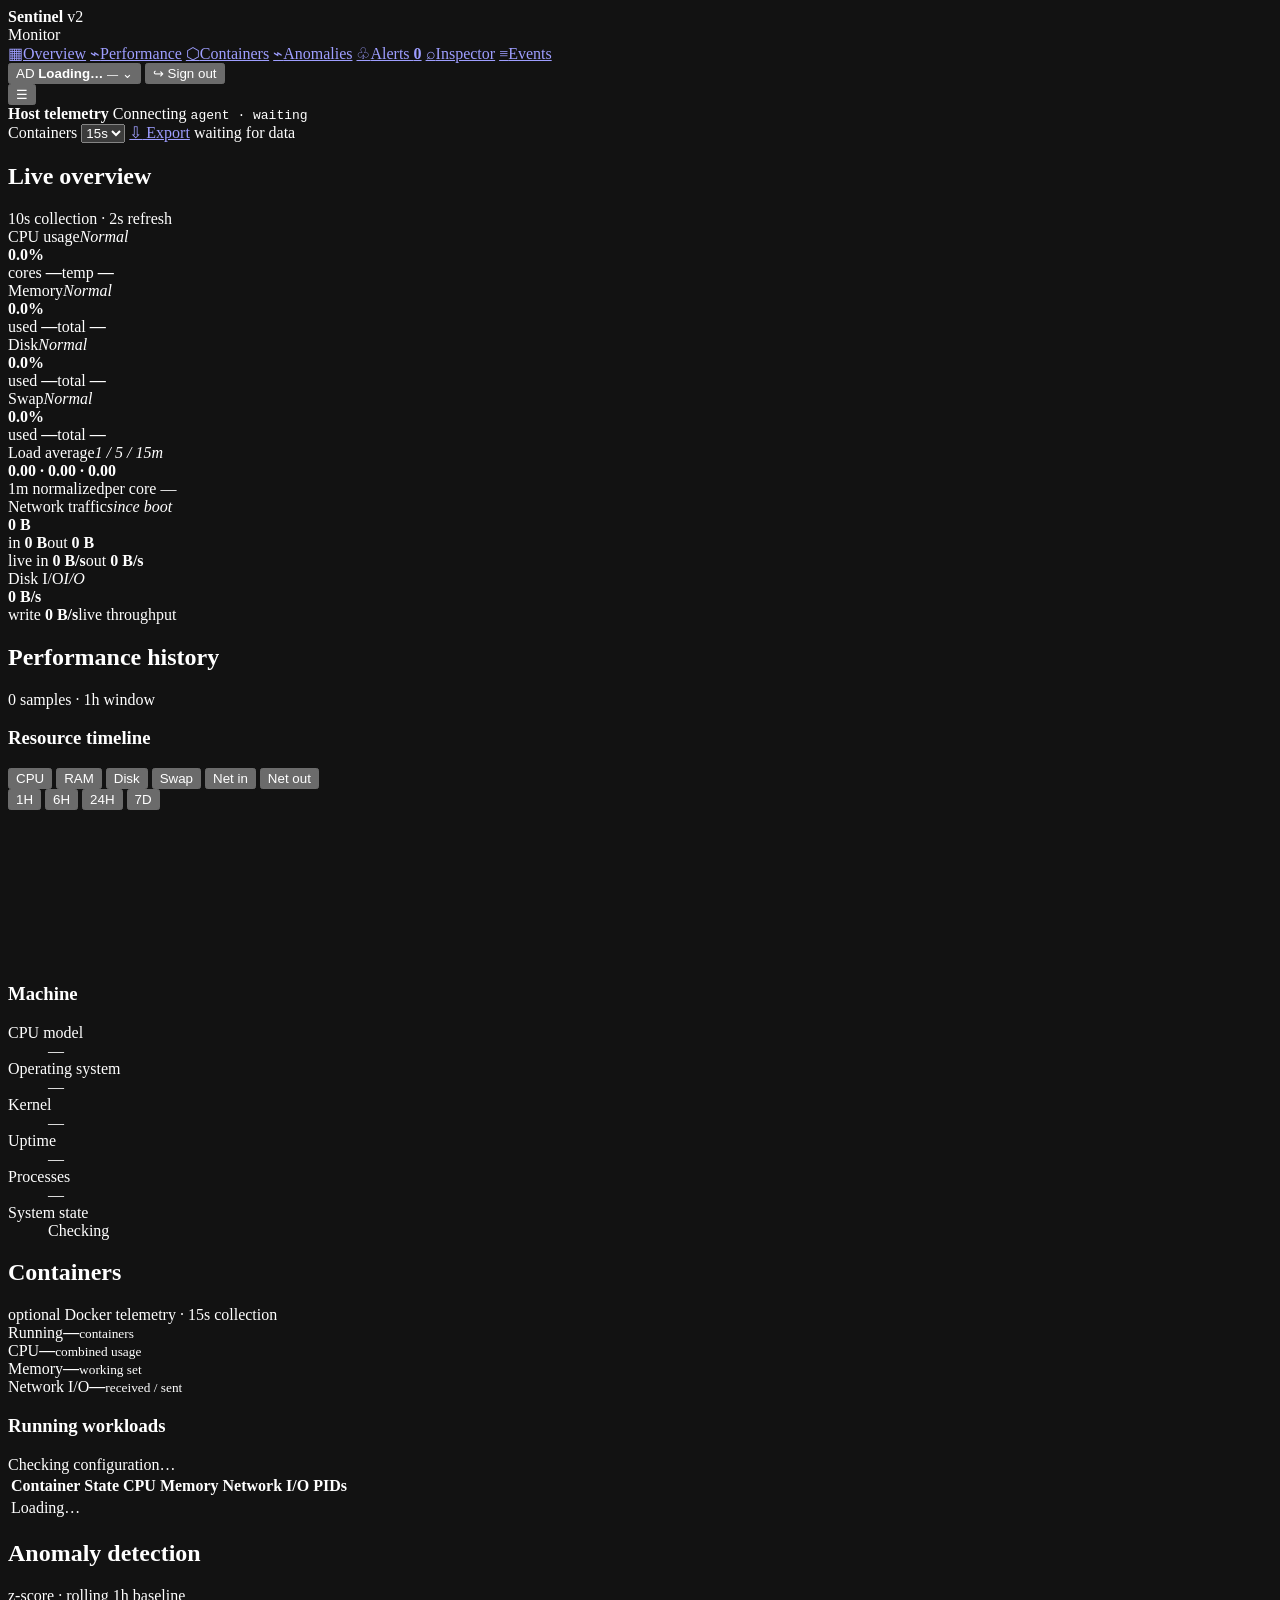
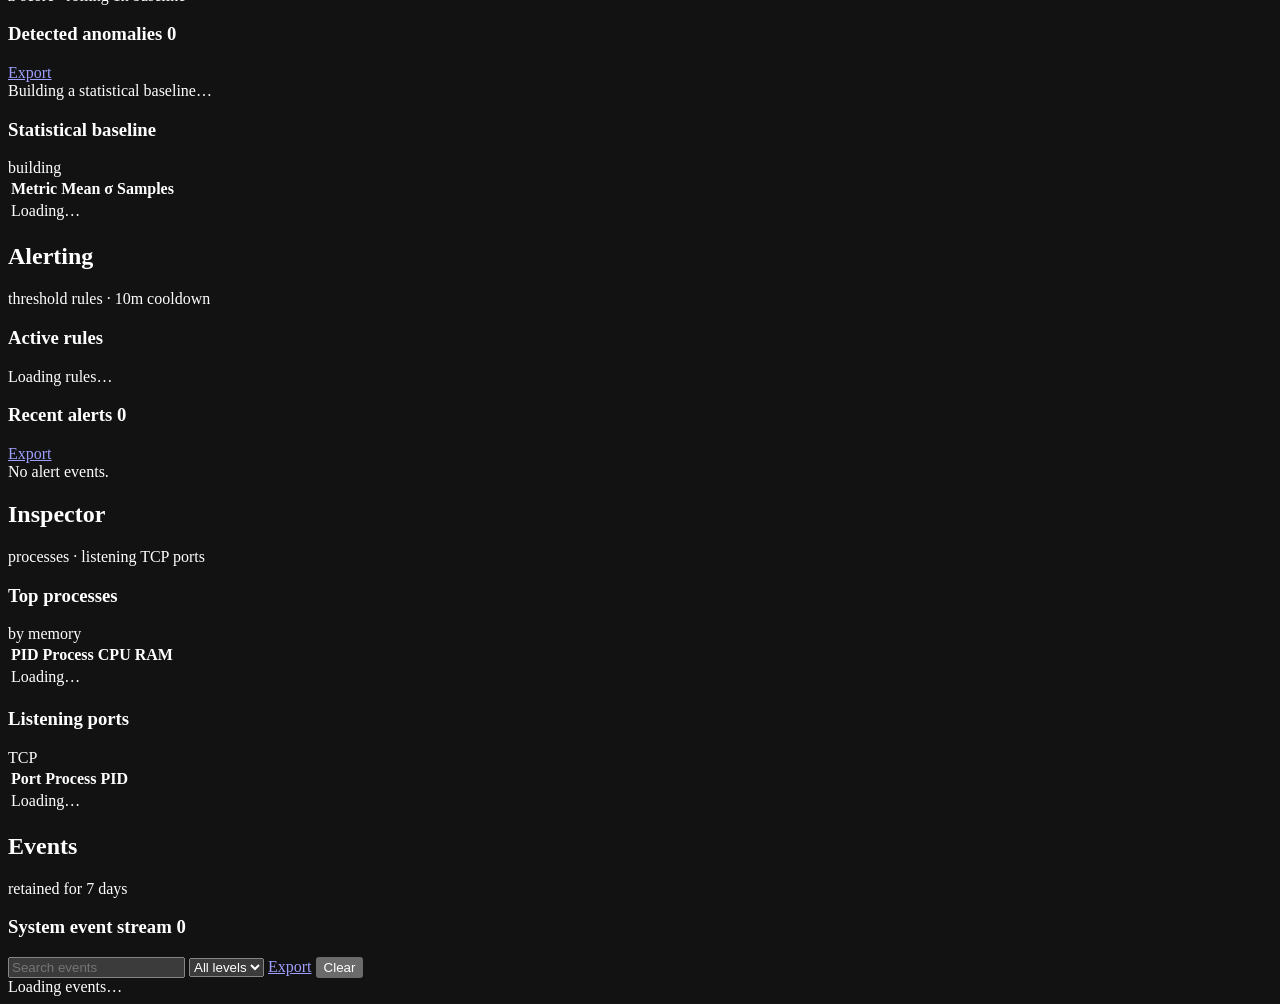
==== web/index.html @ e5fb9c05 "update" ====
<!doctype html>
<html lang="en">
<head>
    <meta charset="utf-8">
    <meta name="viewport" content="width=device-width, initial-scale=1">
    <meta name="color-scheme" content="dark">
    <title>Sentinel · Host telemetry</title>
    <link rel="icon" href="/favicon.svg" type="image/svg+xml">
    <link rel="stylesheet" href="/style.css">
    <script src="/vendor/chart.umd.min.js" defer></script>
    <script src="/app.js" defer></script>
</head>
<body>
    <div class="app-shell">
        <aside class="sidebar" id="sidebar">
            <div class="brand">
                <span class="brand-mark" aria-hidden="true">
                    <span class="shield-core"></span>
                </span>
                <strong>Sentinel</strong>
                <span class="version">v2</span>
            </div>

            <div class="nav-label">Monitor</div>
            <nav class="primary-nav" aria-label="Monitor sections">
                <a class="nav-item active" href="#overview" data-section="overview"><span aria-hidden="true">▦</span>Overview</a>
                <a class="nav-item" href="#performance" data-section="performance"><span aria-hidden="true">⌁</span>Performance</a>
                <a class="nav-item" href="#containers" data-section="containers"><span aria-hidden="true">⬡</span>Containers</a>
                <a class="nav-item" href="#anomalies" data-section="anomalies"><span aria-hidden="true">⌁</span>Anomalies</a>
                <a class="nav-item" href="#alerts" data-section="alerts"><span aria-hidden="true">♧</span>Alerts <b id="alertNavCount">0</b></a>
                <a class="nav-item" href="#inspector" data-section="inspector"><span aria-hidden="true">⌕</span>Inspector</a>
                <a class="nav-item" href="#events" data-section="events"><span aria-hidden="true">≡</span>Events</a>
            </nav>

            <div class="sidebar-account">
                <button class="account-button" id="accountButton" type="button">
                    <span class="avatar" id="userInitials">AD</span>
                    <span>
                        <strong id="userName">Loading…</strong>
                        <small id="userLogin">—</small>
                    </span>
                    <span class="account-chevron" aria-hidden="true">⌄</span>
                </button>
                <button class="signout-button" id="signOutButton" type="button"><span aria-hidden="true">↪</span> Sign out</button>
            </div>
        </aside>

        <div class="workspace">
            <header class="topbar">
                <button class="menu-button" id="menuButton" type="button" aria-label="Open navigation" aria-expanded="false">☰</button>
                <div class="page-title">
                    <strong>Host telemetry</strong>
                    <span class="health-chip"><i id="healthDot"></i><span id="healthText">Connecting</span></span>
                    <code id="agentName">agent · waiting</code>
                </div>
                <div class="topbar-actions">
                    <label class="interval-control" for="containerInterval" title="Docker container collection interval">
                        <span>Containers</span>
                        <select id="containerInterval" aria-label="Container collection interval">
                            <option value="15">15s</option>
                            <option value="30">30s</option>
                            <option value="45">45s</option>
                            <option value="60">1m</option>
                            <option value="120">2m</option>
                        </select>
                    </label>
                    <a class="export-button" href="/api/export/metrics.csv" download><span aria-hidden="true">⇩</span> Export</a>
                    <span class="updated-at" id="updatedAt">waiting for data</span>
                </div>
            </header>

            <main>
                <section class="dashboard-section" id="overview">
                    <div class="section-title">
                        <h1>Live overview</h1>
                        <span>10s collection · 2s refresh</span>
                    </div>

                    <div class="metric-grid">
                        <article class="metric-card metric-card-primary" id="cpuCard">
                            <div class="metric-head"><span>CPU usage</span><em id="cpuState">Normal</em></div>
                            <strong class="metric-value" id="cpuValue">0.0%</strong>
                            <div class="metric-track"><i id="cpuBar"></i></div>
                            <div class="metric-meta"><span>cores <b id="cpuCores">—</b></span><span>temp <b id="cpuTemp">—</b></span></div>
                        </article>
                        <article class="metric-card metric-card-primary" id="memoryCard">
                            <div class="metric-head"><span>Memory</span><em id="memoryState">Normal</em></div>
                            <strong class="metric-value" id="memoryValue">0.0%</strong>
                            <div class="metric-track"><i id="memoryBar"></i></div>
                            <div class="metric-meta"><span>used <b id="memoryUsed">—</b></span><span>total <b id="memoryTotal">—</b></span></div>
                        </article>
                        <article class="metric-card metric-card-primary" id="diskCard">
                            <div class="metric-head"><span>Disk</span><em id="diskState">Normal</em></div>
                            <strong class="metric-value" id="diskValue">0.0%</strong>
                            <div class="metric-track"><i id="diskBar"></i></div>
                            <div class="metric-meta"><span>used <b id="diskUsed">—</b></span><span>total <b id="diskTotal">—</b></span></div>
                        </article>
                        <article class="metric-card metric-card-primary" id="swapCard">
                            <div class="metric-head"><span>Swap</span><em id="swapState">Normal</em></div>
                            <strong class="metric-value" id="swapValue">0.0%</strong>
                            <div class="metric-track"><i id="swapBar"></i></div>
                            <div class="metric-meta"><span>used <b id="swapUsed">—</b></span><span>total <b id="swapTotal">—</b></span></div>
                        </article>
                        <article class="metric-card metric-card-secondary">
                            <div class="metric-head"><span>Load average</span><em>1 / 5 / 15m</em></div>
                            <strong class="metric-value metric-value-small" id="loadValue">0.00 · 0.00 · 0.00</strong>
                            <div class="metric-track"><i id="loadBar"></i></div>
                            <div class="metric-meta"><span>1m normalized</span><span id="loadHint">per core —</span></div>
                        </article>
                        <article class="metric-card metric-card-secondary" title="Host network traffic across all interfaces since the last boot">
                            <div class="metric-head"><span>Network traffic</span><em>since boot</em></div>
                            <strong class="metric-value metric-value-small" id="networkTotal">0 B</strong>
                            <div class="metric-track"><i id="networkBar"></i></div>
                            <div class="metric-meta"><span>in <b id="networkInTotal">0 B</b></span><span>out <b id="networkOutTotal">0 B</b></span></div>
                            <div class="metric-live"><span>live in <b id="networkInRate">0 B/s</b></span><span>out <b id="networkOutRate">0 B/s</b></span></div>
                        </article>
                        <article class="metric-card metric-card-secondary">
                            <div class="metric-head"><span>Disk I/O</span><em>I/O</em></div>
                            <strong class="metric-value metric-value-small" id="diskReadValue">0 B/s</strong>
                            <div class="metric-track"><i id="diskIOBar"></i></div>
                            <div class="metric-meta"><span>write <b id="diskWriteValue">0 B/s</b></span><span>live throughput</span></div>
                        </article>
                    </div>
                </section>

                <section class="dashboard-section" id="performance">
                    <div class="section-title">
                        <h2>Performance history</h2>
                        <span id="sampleCount">0 samples · 1h window</span>
                    </div>
                    <div class="performance-grid">
                        <article class="panel chart-panel">
                            <div class="panel-heading">
                                <h3>Resource timeline</h3>
                                <div class="chart-controls">
                                    <div class="series-controls" aria-label="Visible chart series">
                                        <button class="series-button active cpu" type="button" data-series="0">CPU</button>
                                        <button class="series-button active memory" type="button" data-series="1">RAM</button>
                                        <button class="series-button disk" type="button" data-series="2">Disk</button>
                                        <button class="series-button active swap" type="button" data-series="3">Swap</button>
                                        <button class="series-button net" type="button" data-series="4">Net in</button>
                                        <button class="series-button net" type="button" data-series="5">Net out</button>
                                    </div>
                                    <div class="range-controls" aria-label="Chart time range">
                                        <button class="range-button active" type="button" data-range="1h">1H</button>
                                        <button class="range-button" type="button" data-range="6h">6H</button>
                                        <button class="range-button" type="button" data-range="24h">24H</button>
                                        <button class="range-button" type="button" data-range="7d">7D</button>
                                    </div>
                                </div>
                            </div>
                            <div class="chart-wrap"><canvas id="metricsChart"></canvas></div>
                        </article>

                        <article class="panel machine-panel">
                            <div class="panel-heading"><h3>Machine</h3></div>
                            <dl class="machine-list">
                                <div><dt>CPU model</dt><dd id="cpuModel">—</dd></div>
                                <div><dt>Operating system</dt><dd id="osName">—</dd></div>
                                <div><dt>Kernel</dt><dd id="kernelVersion">—</dd></div>
                                <div><dt>Uptime</dt><dd id="uptime">—</dd></div>
                                <div><dt>Processes</dt><dd id="processCount">—</dd></div>
                                <div><dt>System state</dt><dd><span class="status-label" id="systemState">Checking</span></dd></div>
                            </dl>
                        </article>
                    </div>
                </section>

                <section class="dashboard-section" id="containers">
                    <div class="section-title">
                        <h2>Containers</h2>
                        <span id="containerCollectionState">optional Docker telemetry · 15s collection</span>
                    </div>
                    <div class="container-summary-grid" aria-label="Container totals">
                        <article class="panel compact-stat"><span>Running</span><strong id="containerCount">—</strong><small>containers</small></article>
                        <article class="panel compact-stat"><span>CPU</span><strong id="containerCPU">—</strong><small>combined usage</small></article>
                        <article class="panel compact-stat"><span>Memory</span><strong id="containerMemory">—</strong><small>working set</small></article>
                        <article class="panel compact-stat"><span>Network I/O</span><strong id="containerNetwork">—</strong><small>received / sent</small></article>
                    </div>
                    <article class="panel container-panel">
                        <div class="panel-heading">
                            <h3>Running workloads</h3>
                            <span class="container-status" id="containerStatus">Checking configuration…</span>
                        </div>
                        <div class="table-scroll">
                            <table class="container-table">
                                <thead><tr><th>Container</th><th>State</th><th>CPU</th><th>Memory</th><th>Network I/O</th><th>PIDs</th></tr></thead>
                                <tbody id="containerTable"><tr><td colspan="6">Loading…</td></tr></tbody>
                            </table>
                        </div>
                    </article>
                </section>

                <section class="dashboard-section" id="anomalies">
                    <div class="section-title">
                        <h2>Anomaly detection</h2>
                        <span>z-score · rolling 1h baseline</span>
                    </div>
                    <div class="analysis-grid">
                        <article class="panel">
                            <div class="panel-heading">
                                <h3>Detected anomalies <b class="count-badge" id="anomalyCount">0</b></h3>
                                <a class="text-action" href="/api/export/anomalies.csv" download>Export</a>
                            </div>
                            <div class="event-list" id="anomalyList">
                                <div class="empty-state">Building a statistical baseline…</div>
                            </div>
                        </article>
                        <article class="panel">
                            <div class="panel-heading"><h3>Statistical baseline</h3><span id="baselineState">building</span></div>
                            <div class="table-scroll">
                                <table>
                                    <thead><tr><th>Metric</th><th>Mean</th><th>σ</th><th>Samples</th></tr></thead>
                                    <tbody id="baselineTable"><tr><td colspan="4">Loading…</td></tr></tbody>
                                </table>
                            </div>
                        </article>
                    </div>
                </section>

                <section class="dashboard-section" id="alerts">
                    <div class="section-title">
                        <h2>Alerting</h2>
                        <span>threshold rules · 10m cooldown</span>
                    </div>
                    <div class="analysis-grid">
                        <article class="panel">
                            <div class="panel-heading"><h3>Active rules</h3></div>
                            <div class="rule-grid" id="alertRules"><div class="empty-state">Loading rules…</div></div>
                        </article>
                        <article class="panel">
                            <div class="panel-heading">
                                <h3>Recent alerts <b class="count-badge" id="alertCount">0</b></h3>
                                <a class="text-action" href="/api/export/alerts.csv" download>Export</a>
                            </div>
                            <div class="event-list" id="alertList"><div class="empty-state">No alert events.</div></div>
                        </article>
                    </div>
                </section>

                <section class="dashboard-section" id="inspector">
                    <div class="section-title"><h2>Inspector</h2><span>processes · listening TCP ports</span></div>
                    <div class="analysis-grid">
                        <article class="panel">
                            <div class="panel-heading"><h3>Top processes</h3><span>by memory</span></div>
                            <div class="table-scroll table-scroll-tall">
                                <table>
                                    <thead><tr><th>PID</th><th>Process</th><th>CPU</th><th>RAM</th></tr></thead>
                                    <tbody id="processTable"><tr><td colspan="4">Loading…</td></tr></tbody>
                                </table>
                            </div>
                        </article>
                        <article class="panel">
                            <div class="panel-heading"><h3>Listening ports</h3><span>TCP</span></div>
                            <div class="table-scroll table-scroll-tall">
                                <table>
                                    <thead><tr><th>Port</th><th>Process</th><th>PID</th></tr></thead>
                                    <tbody id="portTable"><tr><td colspan="3">Loading…</td></tr></tbody>
                                </table>
                            </div>
                        </article>
                    </div>
                </section>

                <section class="dashboard-section" id="events">
                    <div class="section-title"><h2>Events</h2><span>retained for 7 days</span></div>
                    <article class="panel">
                        <div class="panel-heading event-heading">
                            <h3>System event stream <b class="count-badge" id="eventCount">0</b></h3>
                            <div class="event-controls">
                                <input id="eventSearch" type="search" placeholder="Search events" aria-label="Search events">
                                <select id="eventLevel" aria-label="Filter event level">
                                    <option value="ALL">All levels</option>
                                    <option value="INFO">Info</option>
                                    <option value="WARN">Warning</option>
                                    <option value="ERROR">Error</option>
                                </select>
                                <a class="text-action" href="/api/export/logs.csv" download>Export</a>
                                <button class="clear-button" id="clearEventsButton" type="button">Clear</button>
                            </div>
                        </div>
                        <div class="event-list event-stream" id="eventList"><div class="empty-state">Loading events…</div></div>
                    </article>
                </section>
            </main>
        </div>
    </div>

    <dialog class="account-dialog" id="accountDialog">
        <form method="dialog" class="dialog-card" id="passwordForm">
            <div class="dialog-heading">
                <div><span class="eyebrow">Account security</span><h2>Change password</h2></div>
                <button class="icon-button" value="cancel" aria-label="Close">×</button>
            </div>
            <p>Changing your password signs out every active Sentinel session.</p>
            <label>Current password<input id="currentPassword" type="password" autocomplete="current-password" required></label>
            <label>New password<input id="newPassword" type="password" autocomplete="new-password" minlength="8" maxlength="72" required></label>
            <div class="form-message" id="passwordMessage" role="status"></div>
            <div class="dialog-actions"><button value="cancel">Cancel</button><button class="primary-button" id="savePasswordButton" type="submit">Update password</button></div>
        </form>
    </dialog>
</body>
</html>
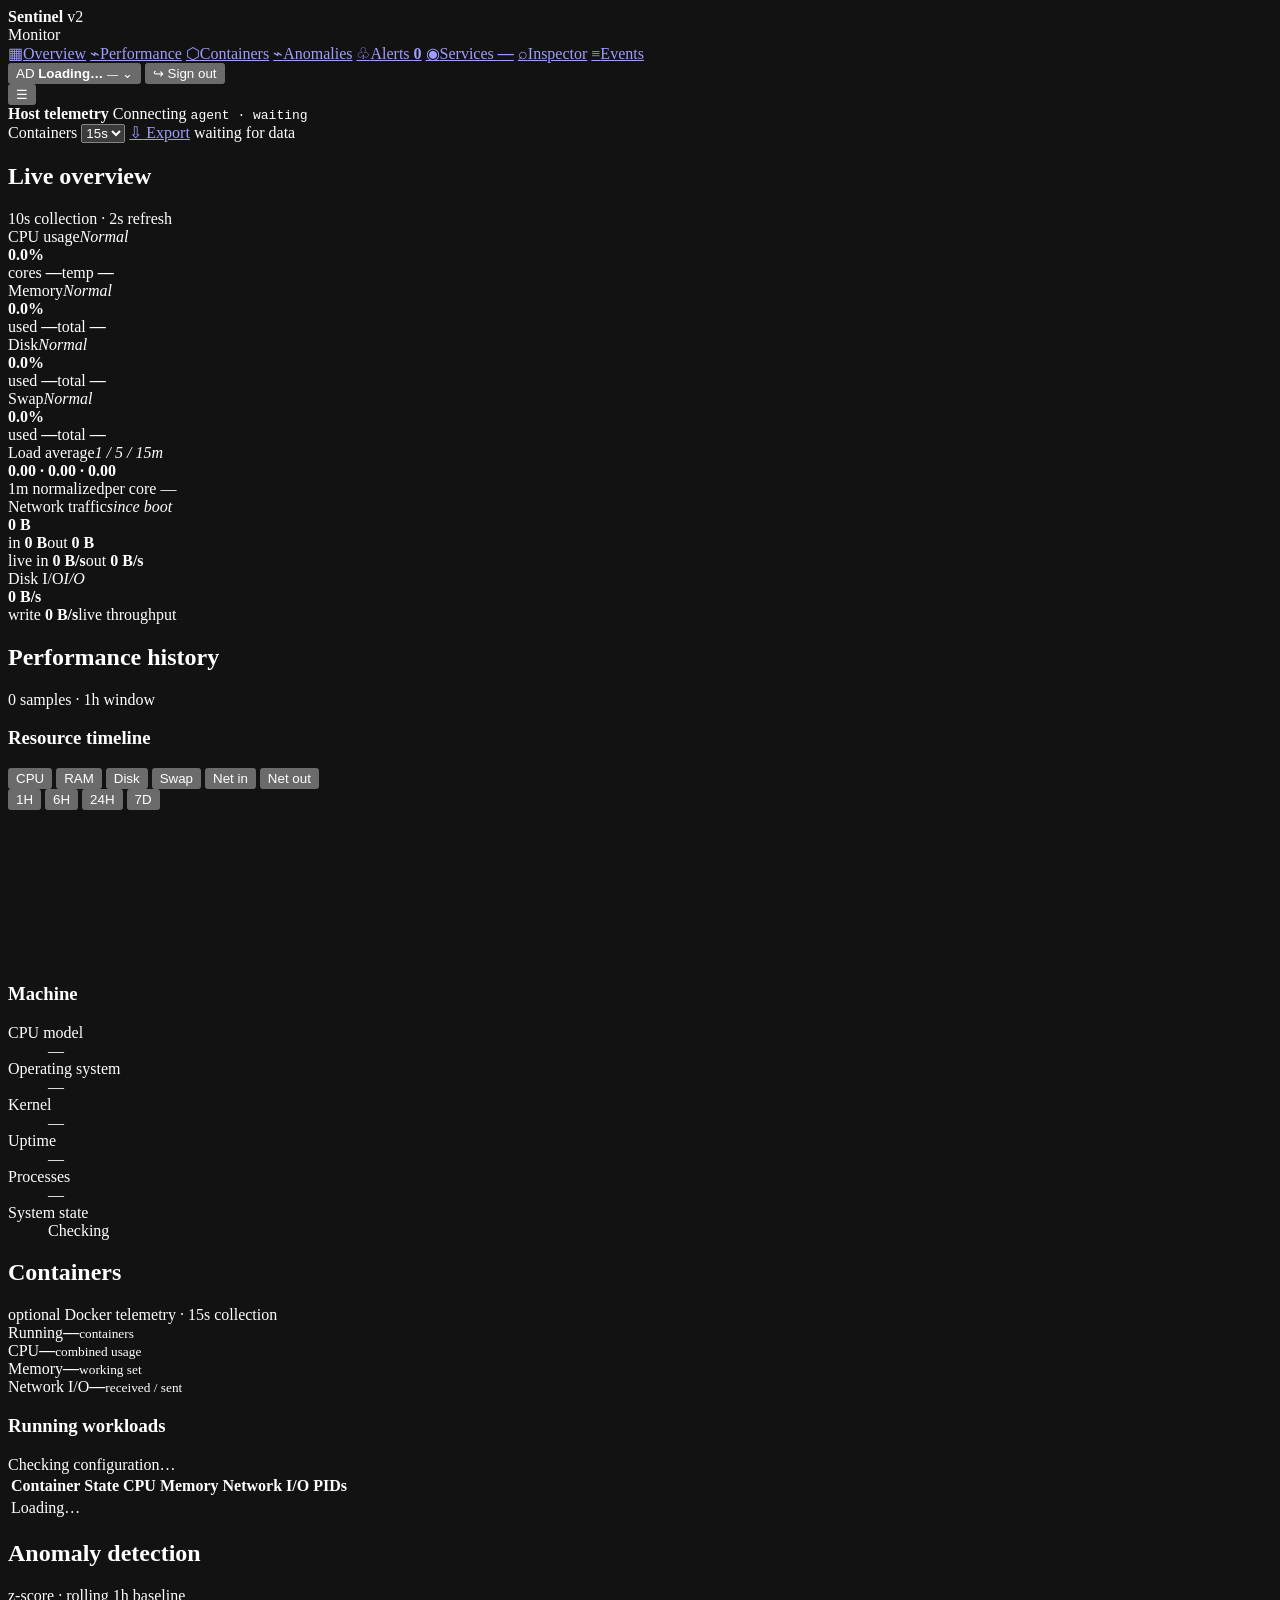
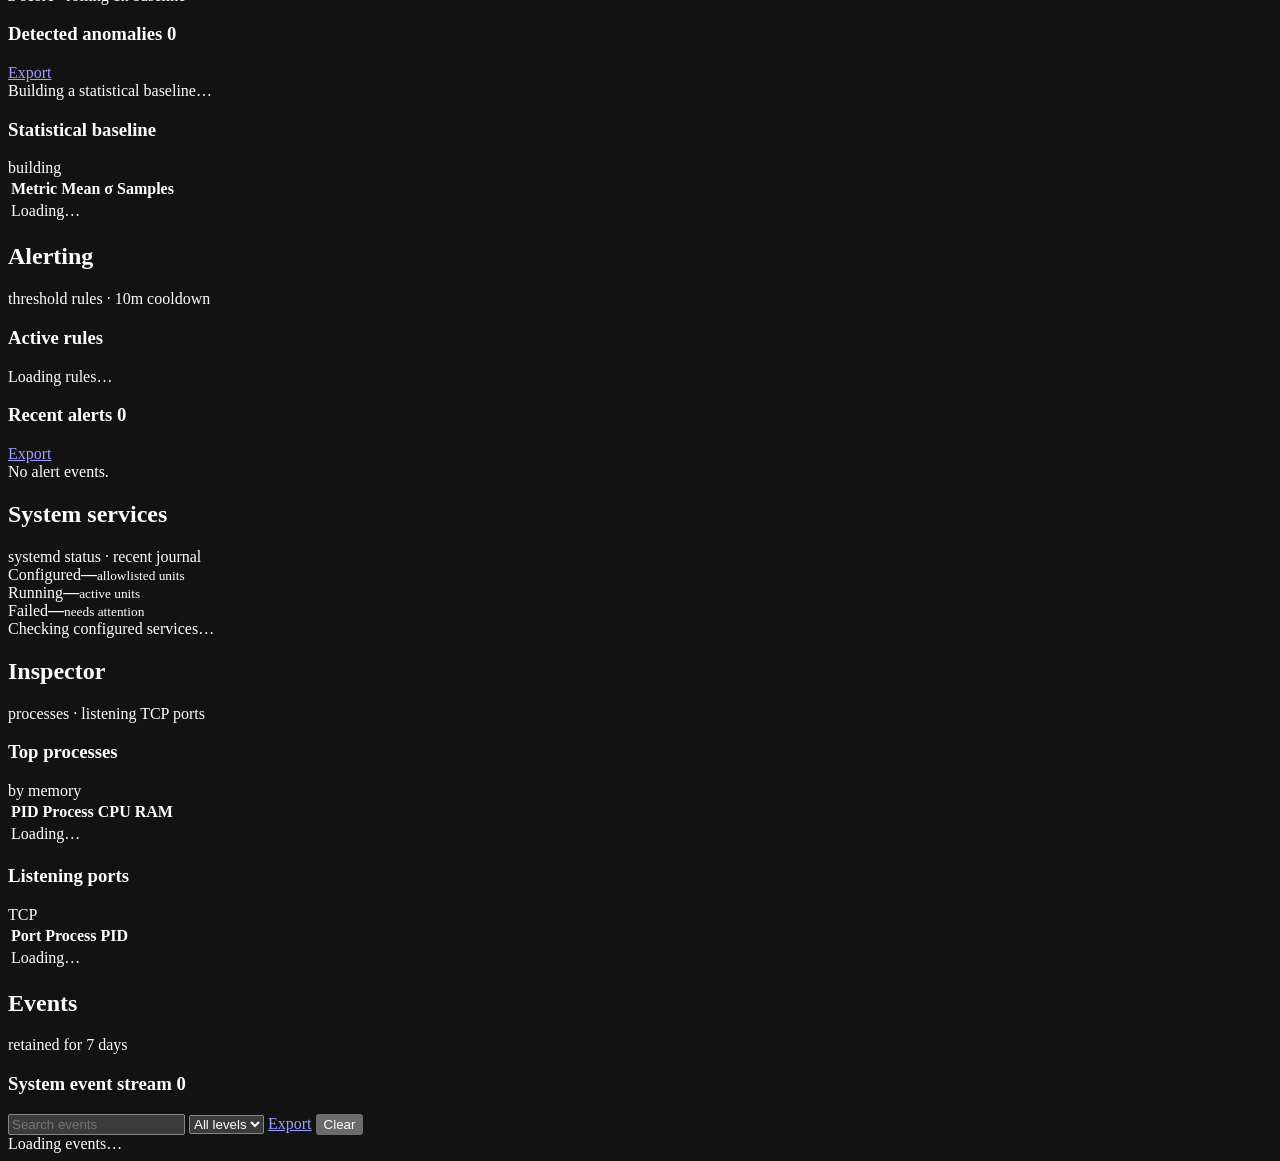
==== commit b99a60da: "added systemctl status [main]" ====
--- a/web/index.html
+++ b/web/index.html
@@ -28,6 +28,7 @@
                 <a class="nav-item" href="#containers" data-section="containers"><span aria-hidden="true">⬡</span>Containers</a>
                 <a class="nav-item" href="#anomalies" data-section="anomalies"><span aria-hidden="true">⌁</span>Anomalies</a>
                 <a class="nav-item" href="#alerts" data-section="alerts"><span aria-hidden="true">♧</span>Alerts <b id="alertNavCount">0</b></a>
+                <a class="nav-item" href="#services" data-section="services"><span aria-hidden="true">◉</span>Services <b id="serviceNavCount">—</b></a>
                 <a class="nav-item" href="#inspector" data-section="inspector"><span aria-hidden="true">⌕</span>Inspector</a>
                 <a class="nav-item" href="#events" data-section="events"><span aria-hidden="true">≡</span>Events</a>
             </nav>
@@ -238,6 +239,21 @@
                     </div>
                 </section>
 
+                <section class="dashboard-section" id="services">
+                    <div class="section-title">
+                        <h2>System services</h2>
+                        <span id="serviceCollectionState">systemd status · recent journal</span>
+                    </div>
+                    <div class="service-summary-grid" aria-label="System service totals">
+                        <article class="panel compact-stat"><span>Configured</span><strong id="serviceCount">—</strong><small>allowlisted units</small></article>
+                        <article class="panel compact-stat service-running-stat"><span>Running</span><strong id="serviceRunningCount">—</strong><small>active units</small></article>
+                        <article class="panel compact-stat service-failed-stat"><span>Failed</span><strong id="serviceFailedCount">—</strong><small>needs attention</small></article>
+                    </div>
+                    <div class="service-grid" id="serviceList">
+                        <article class="panel"><div class="empty-state">Checking configured services…</div></article>
+                    </div>
+                </section>
+
                 <section class="dashboard-section" id="inspector">
                     <div class="section-title"><h2>Inspector</h2><span>processes · listening TCP ports</span></div>
                     <div class="analysis-grid">
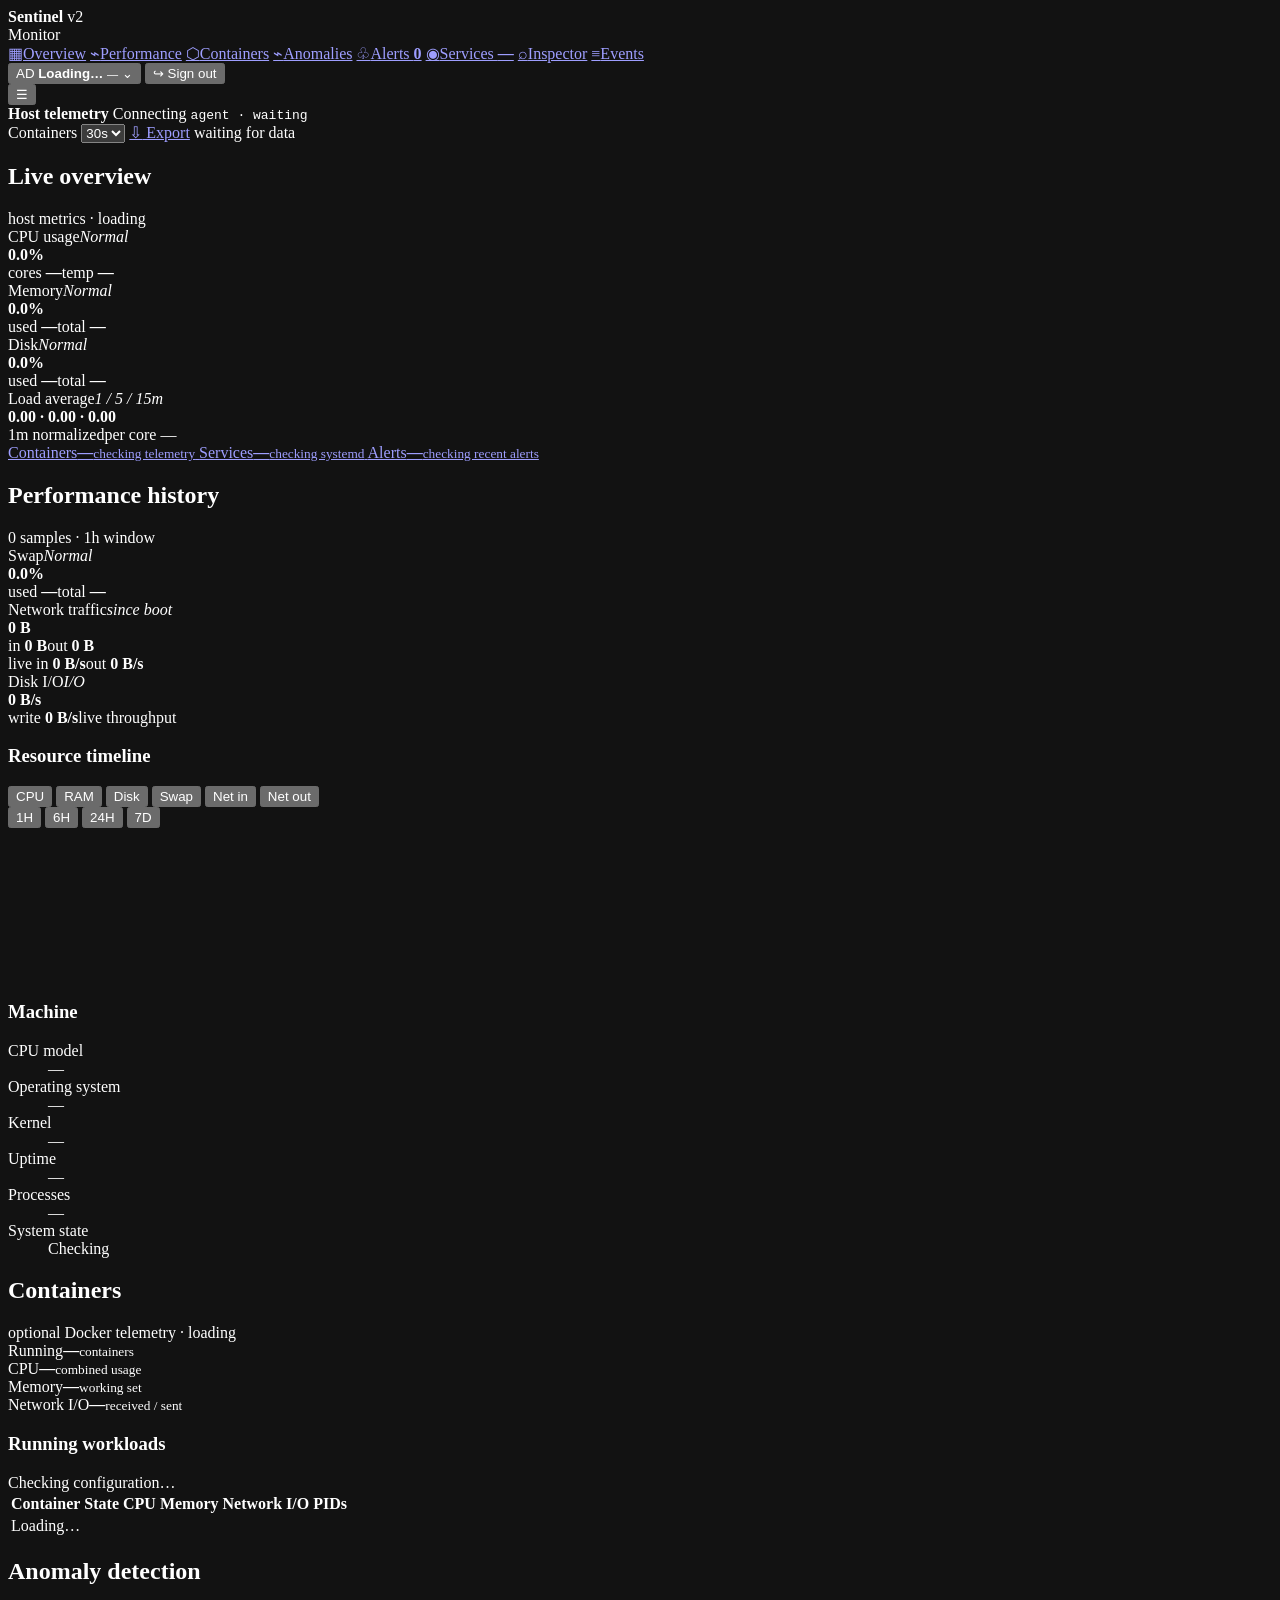
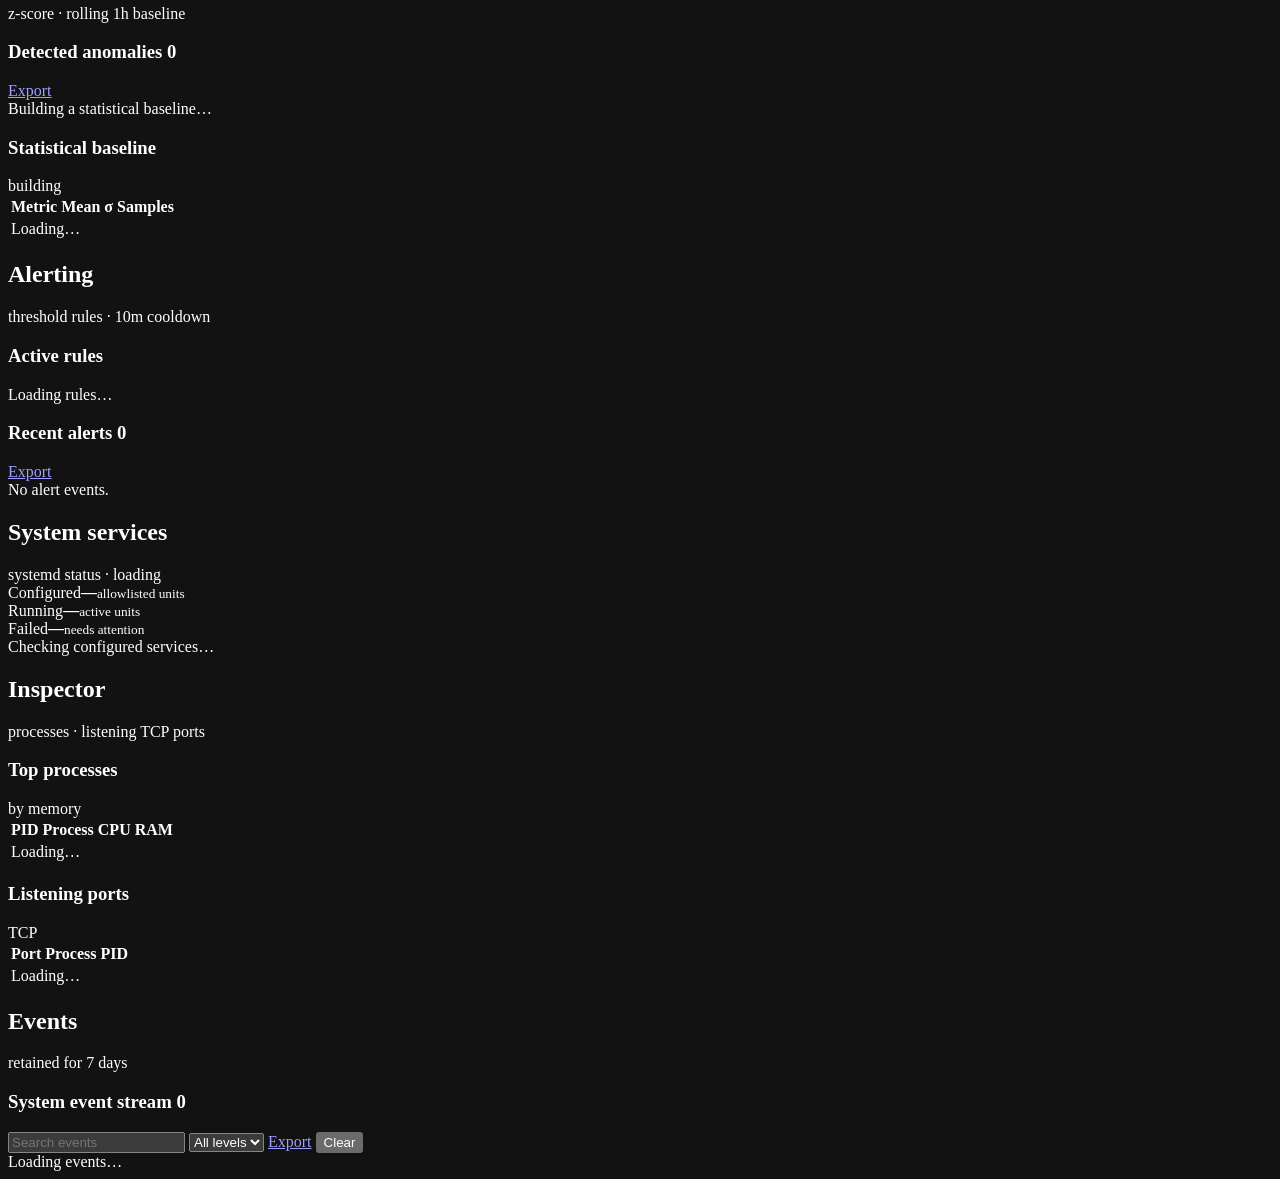
==== commit a21128bc: "update major [main]" ====
--- a/web/index.html
+++ b/web/index.html
@@ -59,7 +59,7 @@
                         <span>Containers</span>
                         <select id="containerInterval" aria-label="Container collection interval">
                             <option value="15">15s</option>
-                            <option value="30">30s</option>
+                            <option value="30" selected>30s</option>
                             <option value="45">45s</option>
                             <option value="60">1m</option>
                             <option value="120">2m</option>
@@ -74,60 +74,74 @@
                 <section class="dashboard-section" id="overview">
                     <div class="section-title">
                         <h1>Live overview</h1>
-                        <span>10s collection · 2s refresh</span>
-                    </div>
-
-                    <div class="metric-grid">
-                        <article class="metric-card metric-card-primary" id="cpuCard">
+                        <span id="overviewRefreshState">host metrics · loading</span>
+                    </div>
+
+                    <div class="overview-resource-grid">
+                        <article class="metric-card" id="cpuCard">
                             <div class="metric-head"><span>CPU usage</span><em id="cpuState">Normal</em></div>
                             <strong class="metric-value" id="cpuValue">0.0%</strong>
                             <div class="metric-track"><i id="cpuBar"></i></div>
                             <div class="metric-meta"><span>cores <b id="cpuCores">—</b></span><span>temp <b id="cpuTemp">—</b></span></div>
                         </article>
-                        <article class="metric-card metric-card-primary" id="memoryCard">
+                        <article class="metric-card" id="memoryCard">
                             <div class="metric-head"><span>Memory</span><em id="memoryState">Normal</em></div>
                             <strong class="metric-value" id="memoryValue">0.0%</strong>
                             <div class="metric-track"><i id="memoryBar"></i></div>
                             <div class="metric-meta"><span>used <b id="memoryUsed">—</b></span><span>total <b id="memoryTotal">—</b></span></div>
                         </article>
-                        <article class="metric-card metric-card-primary" id="diskCard">
+                        <article class="metric-card" id="diskCard">
                             <div class="metric-head"><span>Disk</span><em id="diskState">Normal</em></div>
                             <strong class="metric-value" id="diskValue">0.0%</strong>
                             <div class="metric-track"><i id="diskBar"></i></div>
                             <div class="metric-meta"><span>used <b id="diskUsed">—</b></span><span>total <b id="diskTotal">—</b></span></div>
                         </article>
-                        <article class="metric-card metric-card-primary" id="swapCard">
-                            <div class="metric-head"><span>Swap</span><em id="swapState">Normal</em></div>
-                            <strong class="metric-value" id="swapValue">0.0%</strong>
-                            <div class="metric-track"><i id="swapBar"></i></div>
-                            <div class="metric-meta"><span>used <b id="swapUsed">—</b></span><span>total <b id="swapTotal">—</b></span></div>
-                        </article>
-                        <article class="metric-card metric-card-secondary">
+                        <article class="metric-card">
                             <div class="metric-head"><span>Load average</span><em>1 / 5 / 15m</em></div>
                             <strong class="metric-value metric-value-small" id="loadValue">0.00 · 0.00 · 0.00</strong>
                             <div class="metric-track"><i id="loadBar"></i></div>
                             <div class="metric-meta"><span>1m normalized</span><span id="loadHint">per core —</span></div>
                         </article>
-                        <article class="metric-card metric-card-secondary" title="Host network traffic across all interfaces since the last boot">
+                    </div>
+
+                    <div class="overview-status-grid" aria-label="Operational summary">
+                        <a class="panel overview-status-card" id="overviewContainerCard" href="#containers" data-state="unknown">
+                            <span>Containers</span><strong id="overviewContainerValue">—</strong><small id="overviewContainerDetail">checking telemetry</small>
+                        </a>
+                        <a class="panel overview-status-card" id="overviewServiceCard" href="#services" data-state="unknown">
+                            <span>Services</span><strong id="overviewServiceValue">—</strong><small id="overviewServiceDetail">checking systemd</small>
+                        </a>
+                        <a class="panel overview-status-card" id="overviewAlertCard" href="#alerts" data-state="unknown">
+                            <span>Alerts</span><strong id="overviewAlertValue">—</strong><small id="overviewAlertDetail">checking recent alerts</small>
+                        </a>
+                    </div>
+                </section>
+
+                <section class="dashboard-section" id="performance">
+                    <div class="section-title">
+                        <h2>Performance history</h2>
+                        <span id="sampleCount">0 samples · 1h window</span>
+                    </div>
+                    <div class="secondary-metric-grid">
+                        <article class="metric-card" id="swapCard">
+                            <div class="metric-head"><span>Swap</span><em id="swapState">Normal</em></div>
+                            <strong class="metric-value metric-value-small" id="swapValue">0.0%</strong>
+                            <div class="metric-track"><i id="swapBar"></i></div>
+                            <div class="metric-meta"><span>used <b id="swapUsed">—</b></span><span>total <b id="swapTotal">—</b></span></div>
+                        </article>
+                        <article class="metric-card" title="Host network traffic across all interfaces since the last boot">
                             <div class="metric-head"><span>Network traffic</span><em>since boot</em></div>
                             <strong class="metric-value metric-value-small" id="networkTotal">0 B</strong>
                             <div class="metric-track"><i id="networkBar"></i></div>
                             <div class="metric-meta"><span>in <b id="networkInTotal">0 B</b></span><span>out <b id="networkOutTotal">0 B</b></span></div>
                             <div class="metric-live"><span>live in <b id="networkInRate">0 B/s</b></span><span>out <b id="networkOutRate">0 B/s</b></span></div>
                         </article>
-                        <article class="metric-card metric-card-secondary">
+                        <article class="metric-card">
                             <div class="metric-head"><span>Disk I/O</span><em>I/O</em></div>
                             <strong class="metric-value metric-value-small" id="diskReadValue">0 B/s</strong>
                             <div class="metric-track"><i id="diskIOBar"></i></div>
                             <div class="metric-meta"><span>write <b id="diskWriteValue">0 B/s</b></span><span>live throughput</span></div>
                         </article>
-                    </div>
-                </section>
-
-                <section class="dashboard-section" id="performance">
-                    <div class="section-title">
-                        <h2>Performance history</h2>
-                        <span id="sampleCount">0 samples · 1h window</span>
                     </div>
                     <div class="performance-grid">
                         <article class="panel chart-panel">
@@ -170,7 +184,7 @@
                 <section class="dashboard-section" id="containers">
                     <div class="section-title">
                         <h2>Containers</h2>
-                        <span id="containerCollectionState">optional Docker telemetry · 15s collection</span>
+                        <span id="containerCollectionState">optional Docker telemetry · loading</span>
                     </div>
                     <div class="container-summary-grid" aria-label="Container totals">
                         <article class="panel compact-stat"><span>Running</span><strong id="containerCount">—</strong><small>containers</small></article>
@@ -181,7 +195,10 @@
                     <article class="panel container-panel">
                         <div class="panel-heading">
                             <h3>Running workloads</h3>
-                            <span class="container-status" id="containerStatus">Checking configuration…</span>
+                            <div class="panel-heading-actions">
+                                <span class="container-status" id="containerStatus">Checking configuration…</span>
+                                <button class="text-action" id="containerToggle" type="button" aria-controls="containerTable" aria-expanded="false" hidden>Show all</button>
+                            </div>
                         </div>
                         <div class="table-scroll">
                             <table class="container-table">
@@ -201,7 +218,10 @@
                         <article class="panel">
                             <div class="panel-heading">
                                 <h3>Detected anomalies <b class="count-badge" id="anomalyCount">0</b></h3>
-                                <a class="text-action" href="/api/export/anomalies.csv" download>Export</a>
+                                <div class="panel-heading-actions">
+                                    <button class="text-action" id="anomalyToggle" type="button" aria-controls="anomalyList" aria-expanded="false" hidden>View all</button>
+                                    <a class="text-action" href="/api/export/anomalies.csv" download>Export</a>
+                                </div>
                             </div>
                             <div class="event-list" id="anomalyList">
                                 <div class="empty-state">Building a statistical baseline…</div>
@@ -242,7 +262,7 @@
                 <section class="dashboard-section" id="services">
                     <div class="section-title">
                         <h2>System services</h2>
-                        <span id="serviceCollectionState">systemd status · recent journal</span>
+                        <span id="serviceCollectionState">systemd status · loading</span>
                     </div>
                     <div class="service-summary-grid" aria-label="System service totals">
                         <article class="panel compact-stat"><span>Configured</span><strong id="serviceCount">—</strong><small>allowlisted units</small></article>
@@ -291,6 +311,7 @@
                                     <option value="WARN">Warning</option>
                                     <option value="ERROR">Error</option>
                                 </select>
+                                <button class="text-action" id="eventToggle" type="button" aria-controls="eventList" aria-expanded="false" hidden>View all</button>
                                 <a class="text-action" href="/api/export/logs.csv" download>Export</a>
                                 <button class="clear-button" id="clearEventsButton" type="button">Clear</button>
                             </div>
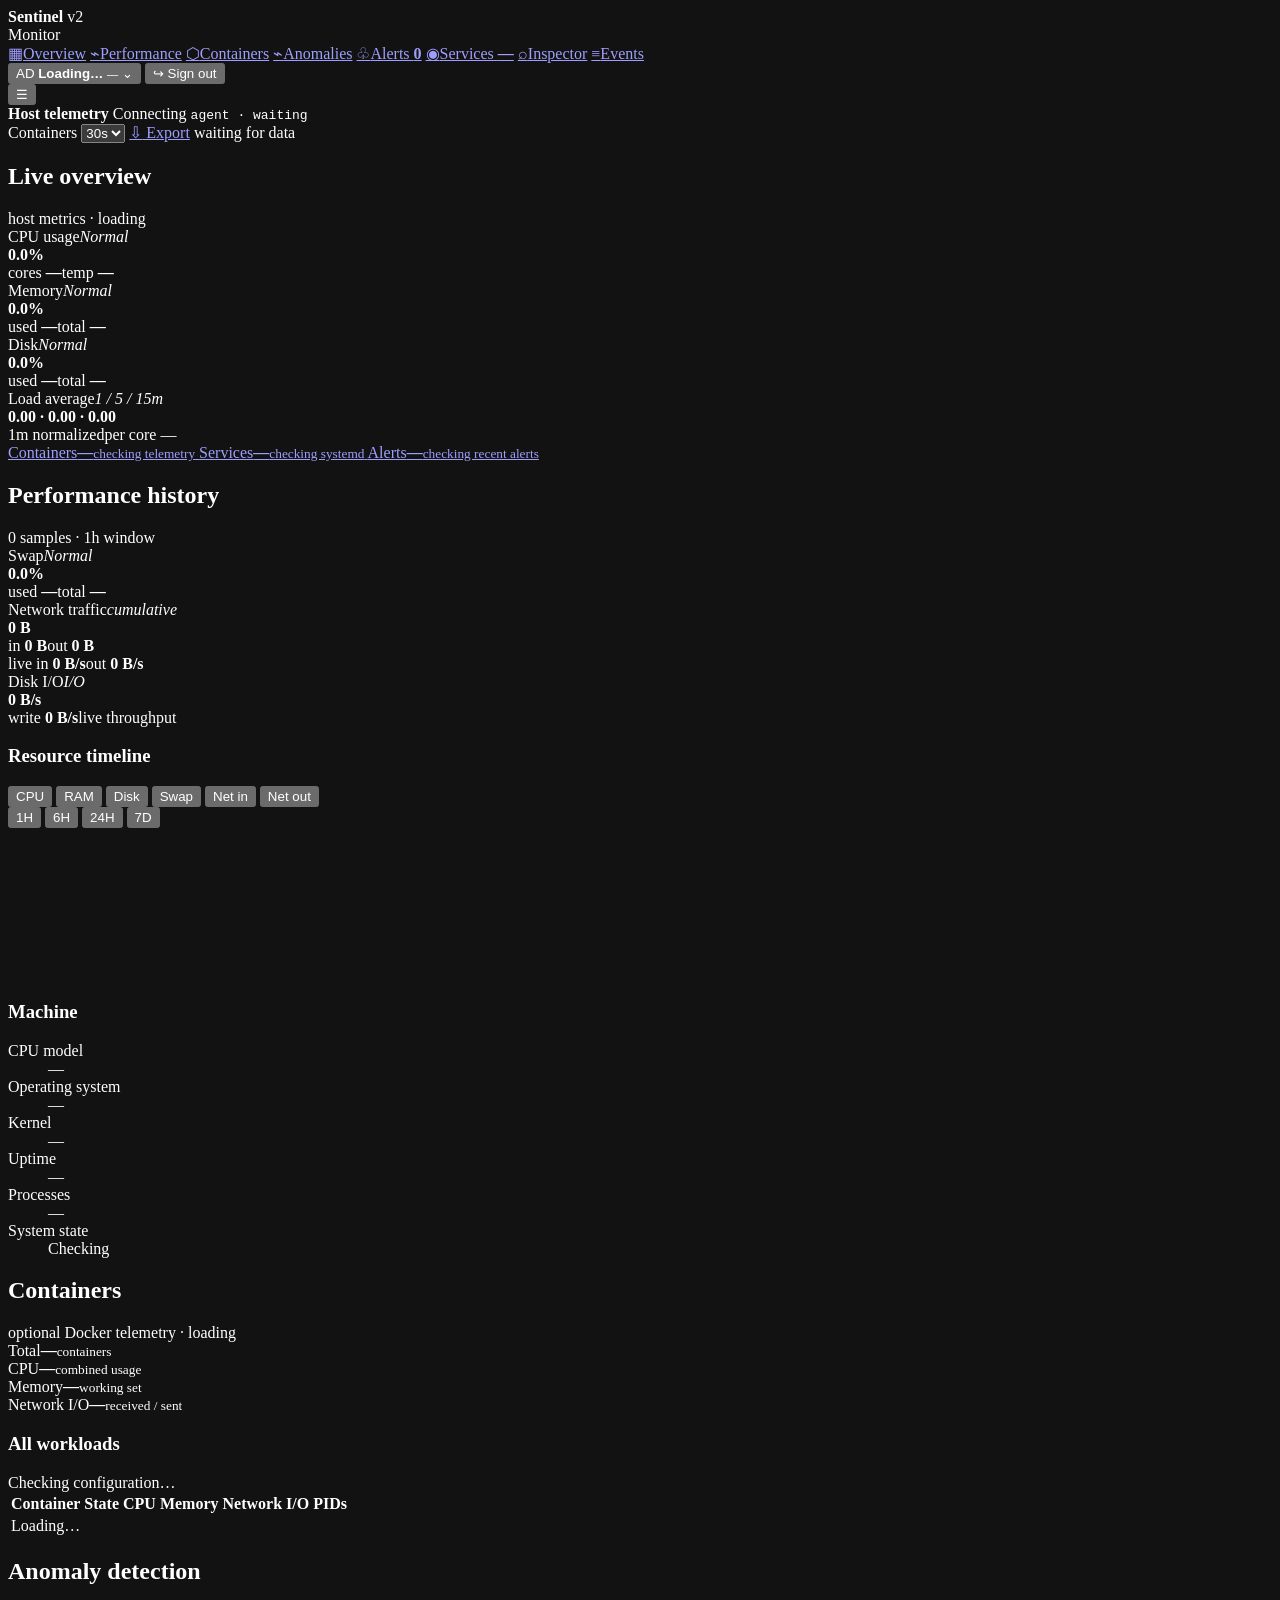
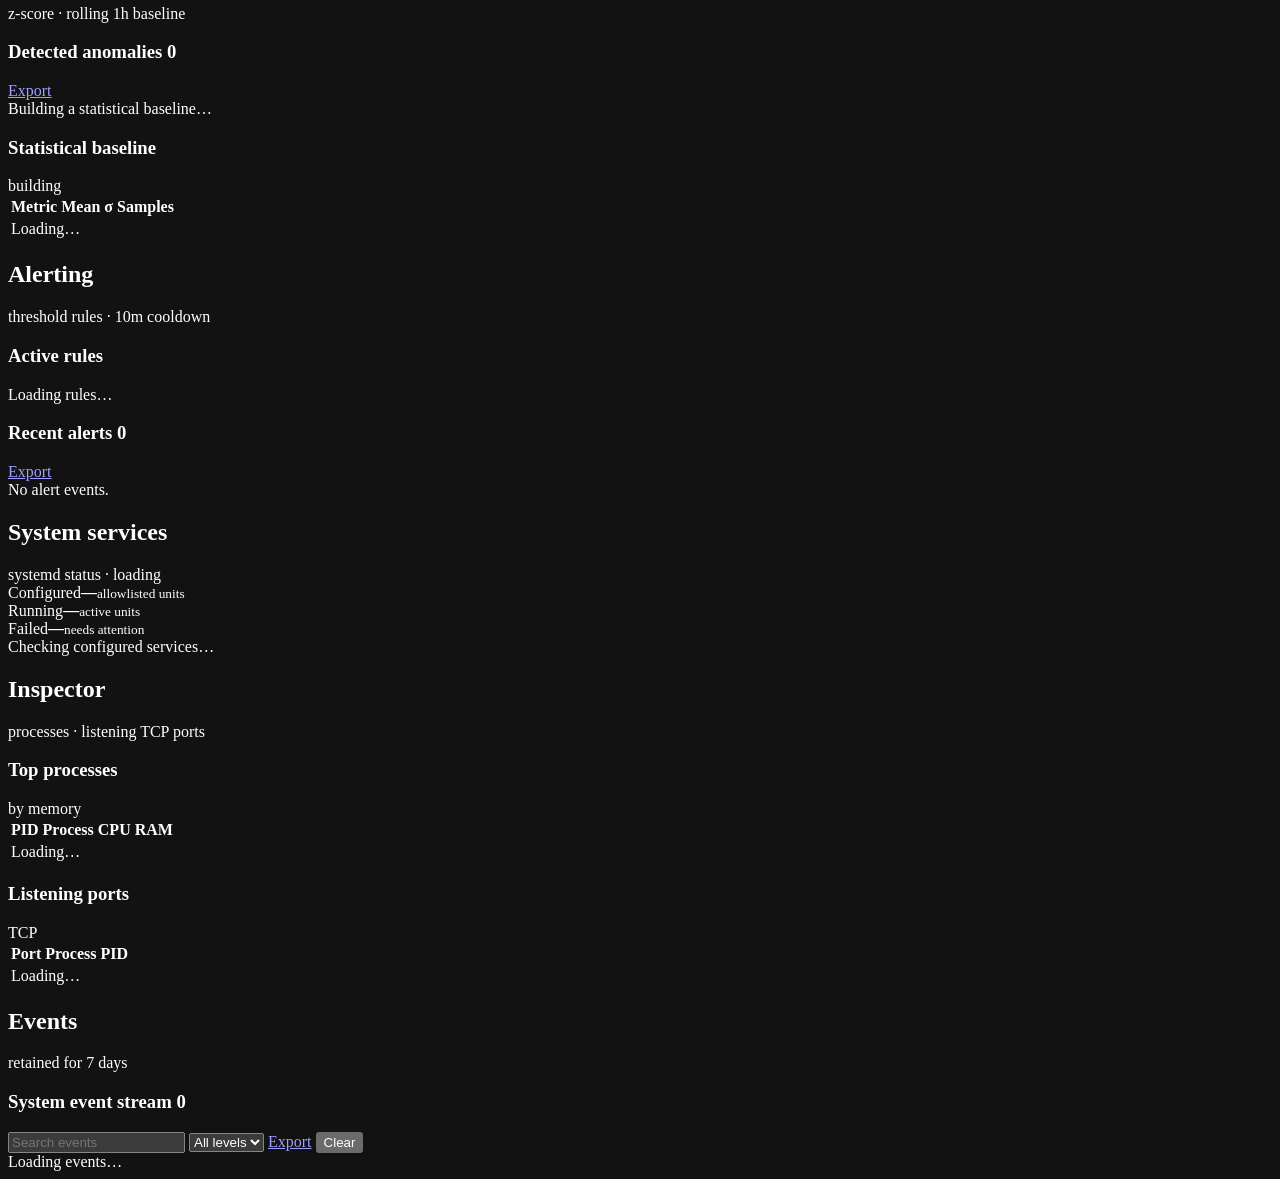
==== commit 0ddfeb37: "update bug fix [main]" ====
--- a/web/index.html
+++ b/web/index.html
@@ -129,8 +129,8 @@
                             <div class="metric-track"><i id="swapBar"></i></div>
                             <div class="metric-meta"><span>used <b id="swapUsed">—</b></span><span>total <b id="swapTotal">—</b></span></div>
                         </article>
-                        <article class="metric-card" title="Host network traffic across all interfaces since the last boot">
-                            <div class="metric-head"><span>Network traffic</span><em>since boot</em></div>
+                        <article class="metric-card" title="Sum of the selected host interface counters; includes virtual interfaces when no filter is configured">
+                            <div class="metric-head"><span>Network traffic</span><em>cumulative</em></div>
                             <strong class="metric-value metric-value-small" id="networkTotal">0 B</strong>
                             <div class="metric-track"><i id="networkBar"></i></div>
                             <div class="metric-meta"><span>in <b id="networkInTotal">0 B</b></span><span>out <b id="networkOutTotal">0 B</b></span></div>
@@ -187,14 +187,14 @@
                         <span id="containerCollectionState">optional Docker telemetry · loading</span>
                     </div>
                     <div class="container-summary-grid" aria-label="Container totals">
-                        <article class="panel compact-stat"><span>Running</span><strong id="containerCount">—</strong><small>containers</small></article>
+                        <article class="panel compact-stat"><span>Total</span><strong id="containerCount">—</strong><small>containers</small></article>
                         <article class="panel compact-stat"><span>CPU</span><strong id="containerCPU">—</strong><small>combined usage</small></article>
                         <article class="panel compact-stat"><span>Memory</span><strong id="containerMemory">—</strong><small>working set</small></article>
                         <article class="panel compact-stat"><span>Network I/O</span><strong id="containerNetwork">—</strong><small>received / sent</small></article>
                     </div>
                     <article class="panel container-panel">
                         <div class="panel-heading">
-                            <h3>Running workloads</h3>
+                            <h3>All workloads</h3>
                             <div class="panel-heading-actions">
                                 <span class="container-status" id="containerStatus">Checking configuration…</span>
                                 <button class="text-action" id="containerToggle" type="button" aria-controls="containerTable" aria-expanded="false" hidden>Show all</button>
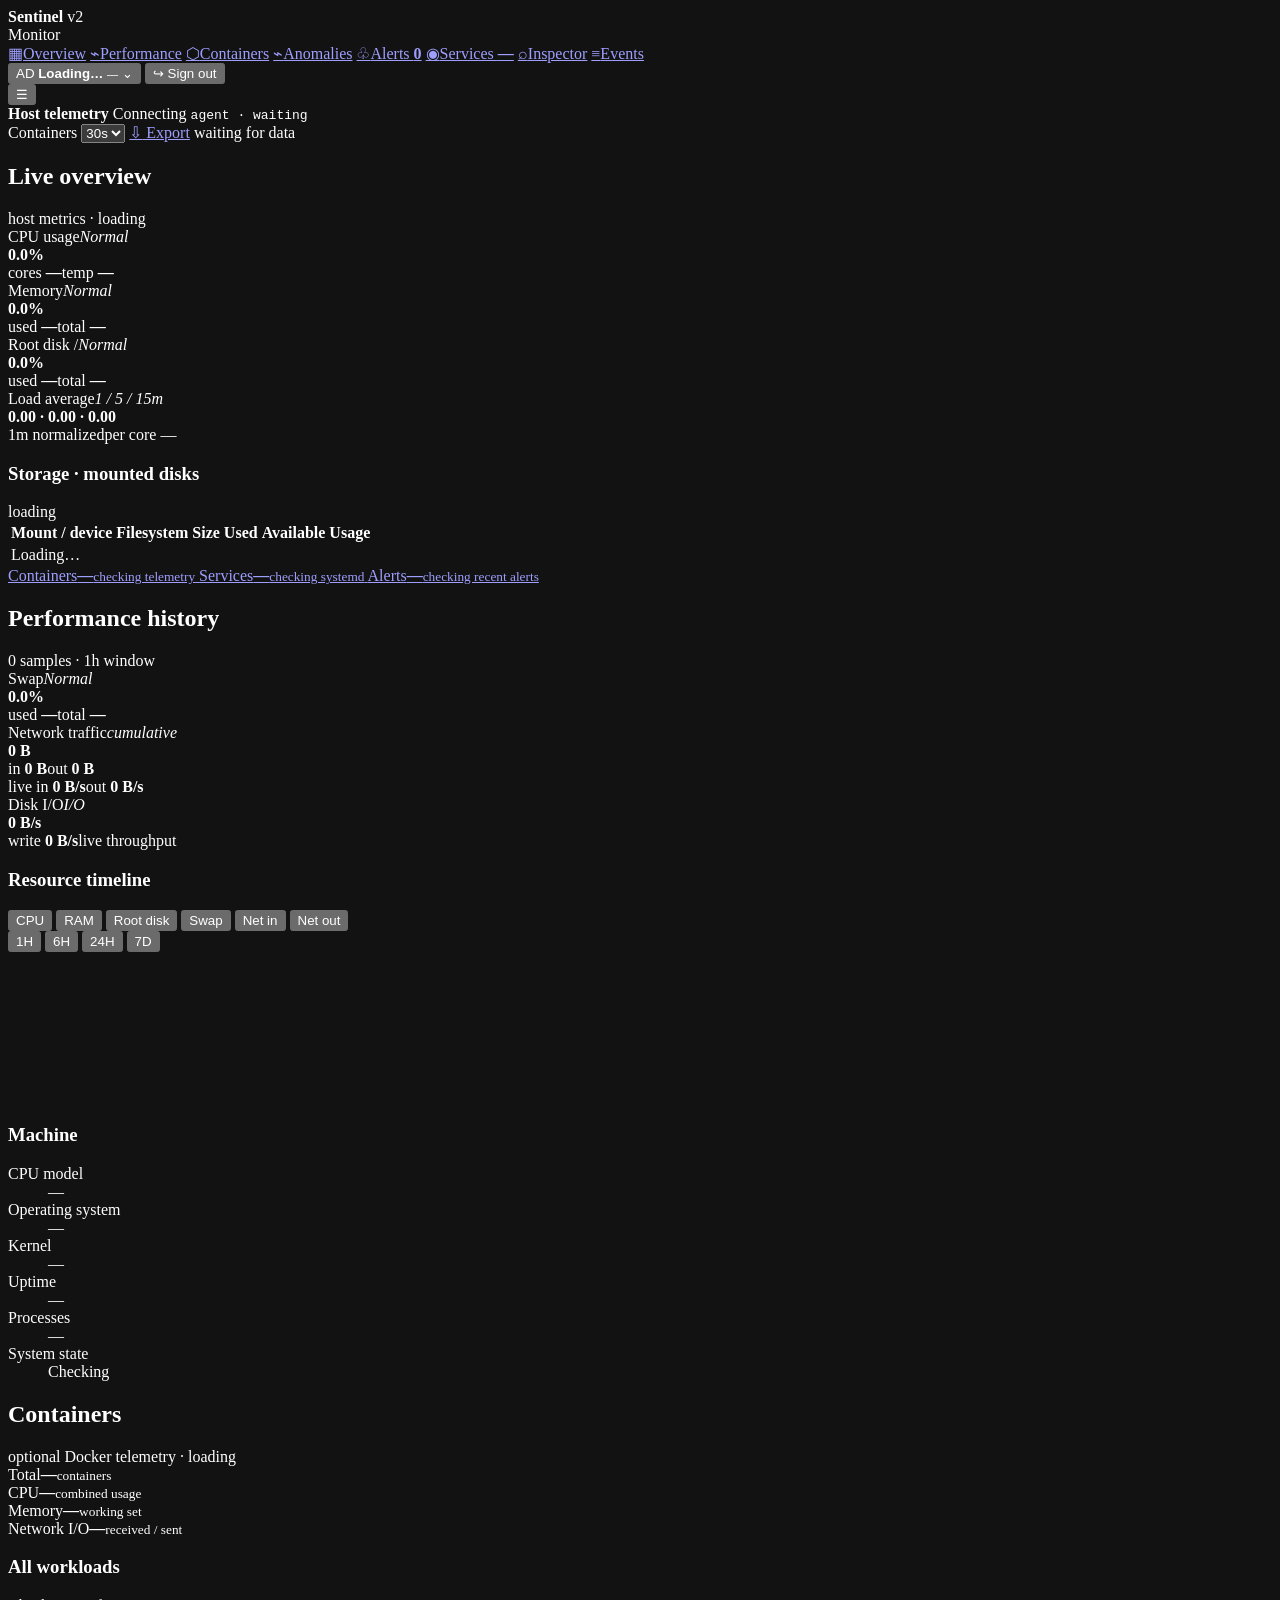
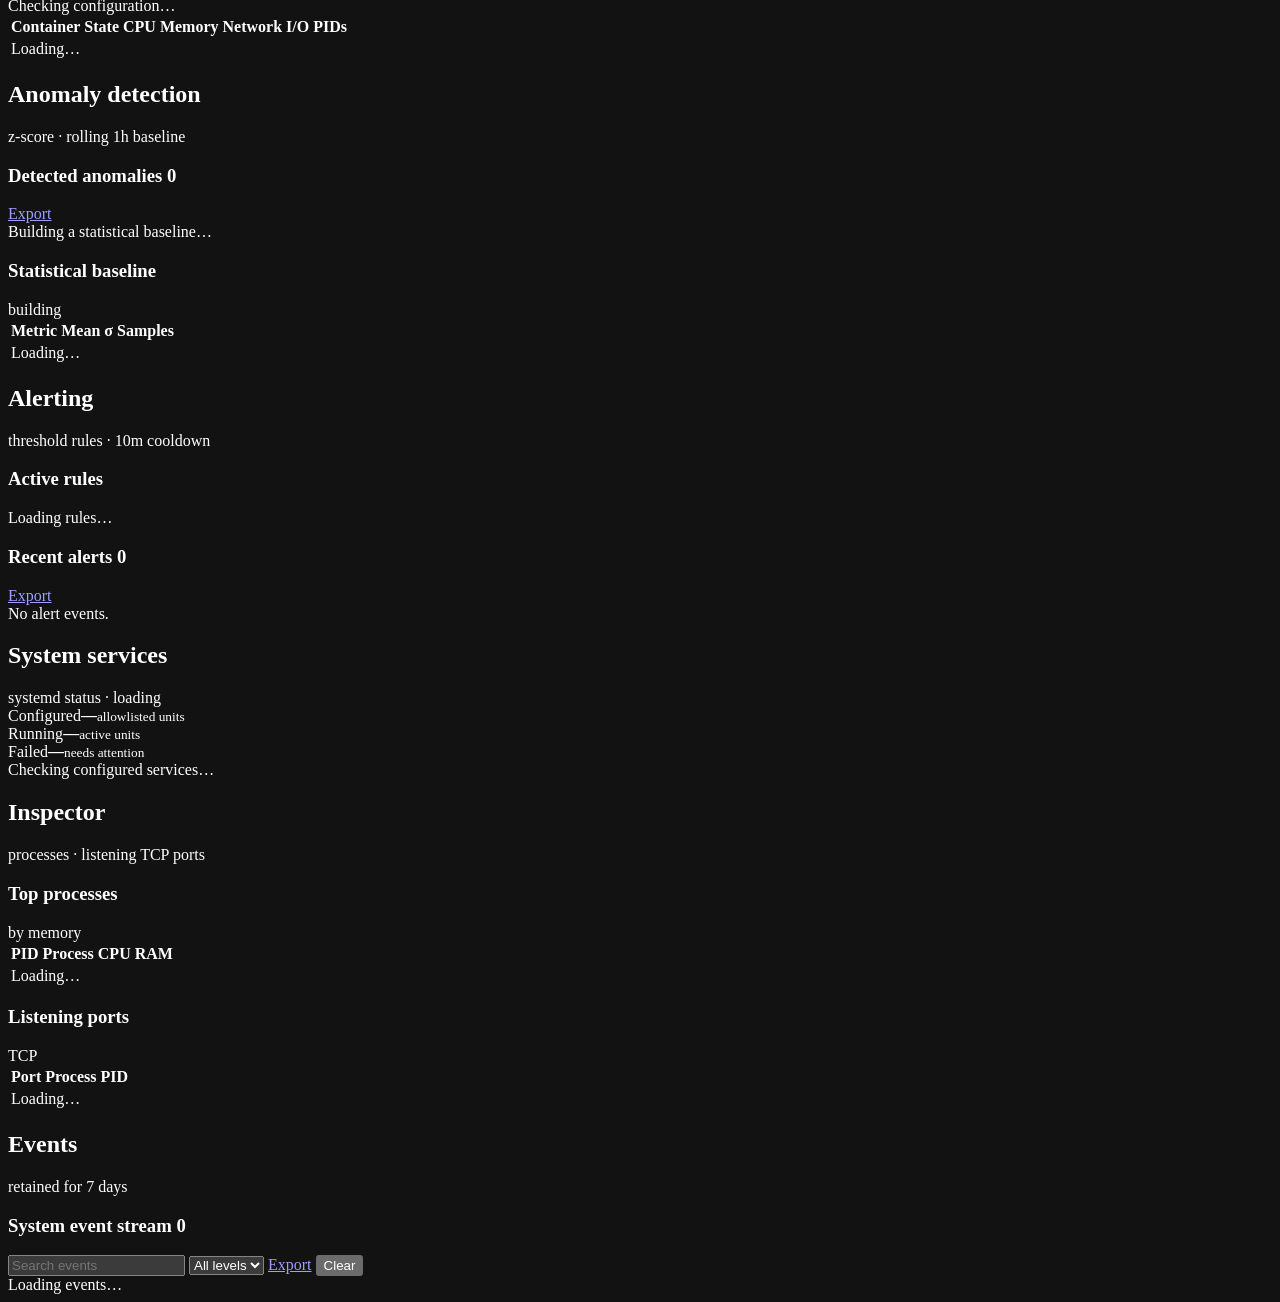
==== commit c56785ed: "block storage added  [main]" ====
--- a/web/index.html
+++ b/web/index.html
@@ -91,7 +91,7 @@
                             <div class="metric-meta"><span>used <b id="memoryUsed">—</b></span><span>total <b id="memoryTotal">—</b></span></div>
                         </article>
                         <article class="metric-card" id="diskCard">
-                            <div class="metric-head"><span>Disk</span><em id="diskState">Normal</em></div>
+                            <div class="metric-head"><span>Root disk /</span><em id="diskState">Normal</em></div>
                             <strong class="metric-value" id="diskValue">0.0%</strong>
                             <div class="metric-track"><i id="diskBar"></i></div>
                             <div class="metric-meta"><span>used <b id="diskUsed">—</b></span><span>total <b id="diskTotal">—</b></span></div>
@@ -103,6 +103,16 @@
                             <div class="metric-meta"><span>1m normalized</span><span id="loadHint">per core —</span></div>
                         </article>
                     </div>
+
+                    <article class="panel storage-panel">
+                        <div class="panel-heading"><h3>Storage · mounted disks</h3><span id="filesystemState">loading</span></div>
+                        <div class="table-scroll">
+                            <table class="storage-table">
+                                <thead><tr><th>Mount / device</th><th>Filesystem</th><th>Size</th><th>Used</th><th>Available</th><th>Usage</th></tr></thead>
+                                <tbody id="filesystemTable"><tr><td colspan="6">Loading…</td></tr></tbody>
+                            </table>
+                        </div>
+                    </article>
 
                     <div class="overview-status-grid" aria-label="Operational summary">
                         <a class="panel overview-status-card" id="overviewContainerCard" href="#containers" data-state="unknown">
@@ -151,7 +161,7 @@
                                     <div class="series-controls" aria-label="Visible chart series">
                                         <button class="series-button active cpu" type="button" data-series="0">CPU</button>
                                         <button class="series-button active memory" type="button" data-series="1">RAM</button>
-                                        <button class="series-button disk" type="button" data-series="2">Disk</button>
+                                        <button class="series-button disk" type="button" data-series="2">Root disk</button>
                                         <button class="series-button active swap" type="button" data-series="3">Swap</button>
                                         <button class="series-button net" type="button" data-series="4">Net in</button>
                                         <button class="series-button net" type="button" data-series="5">Net out</button>
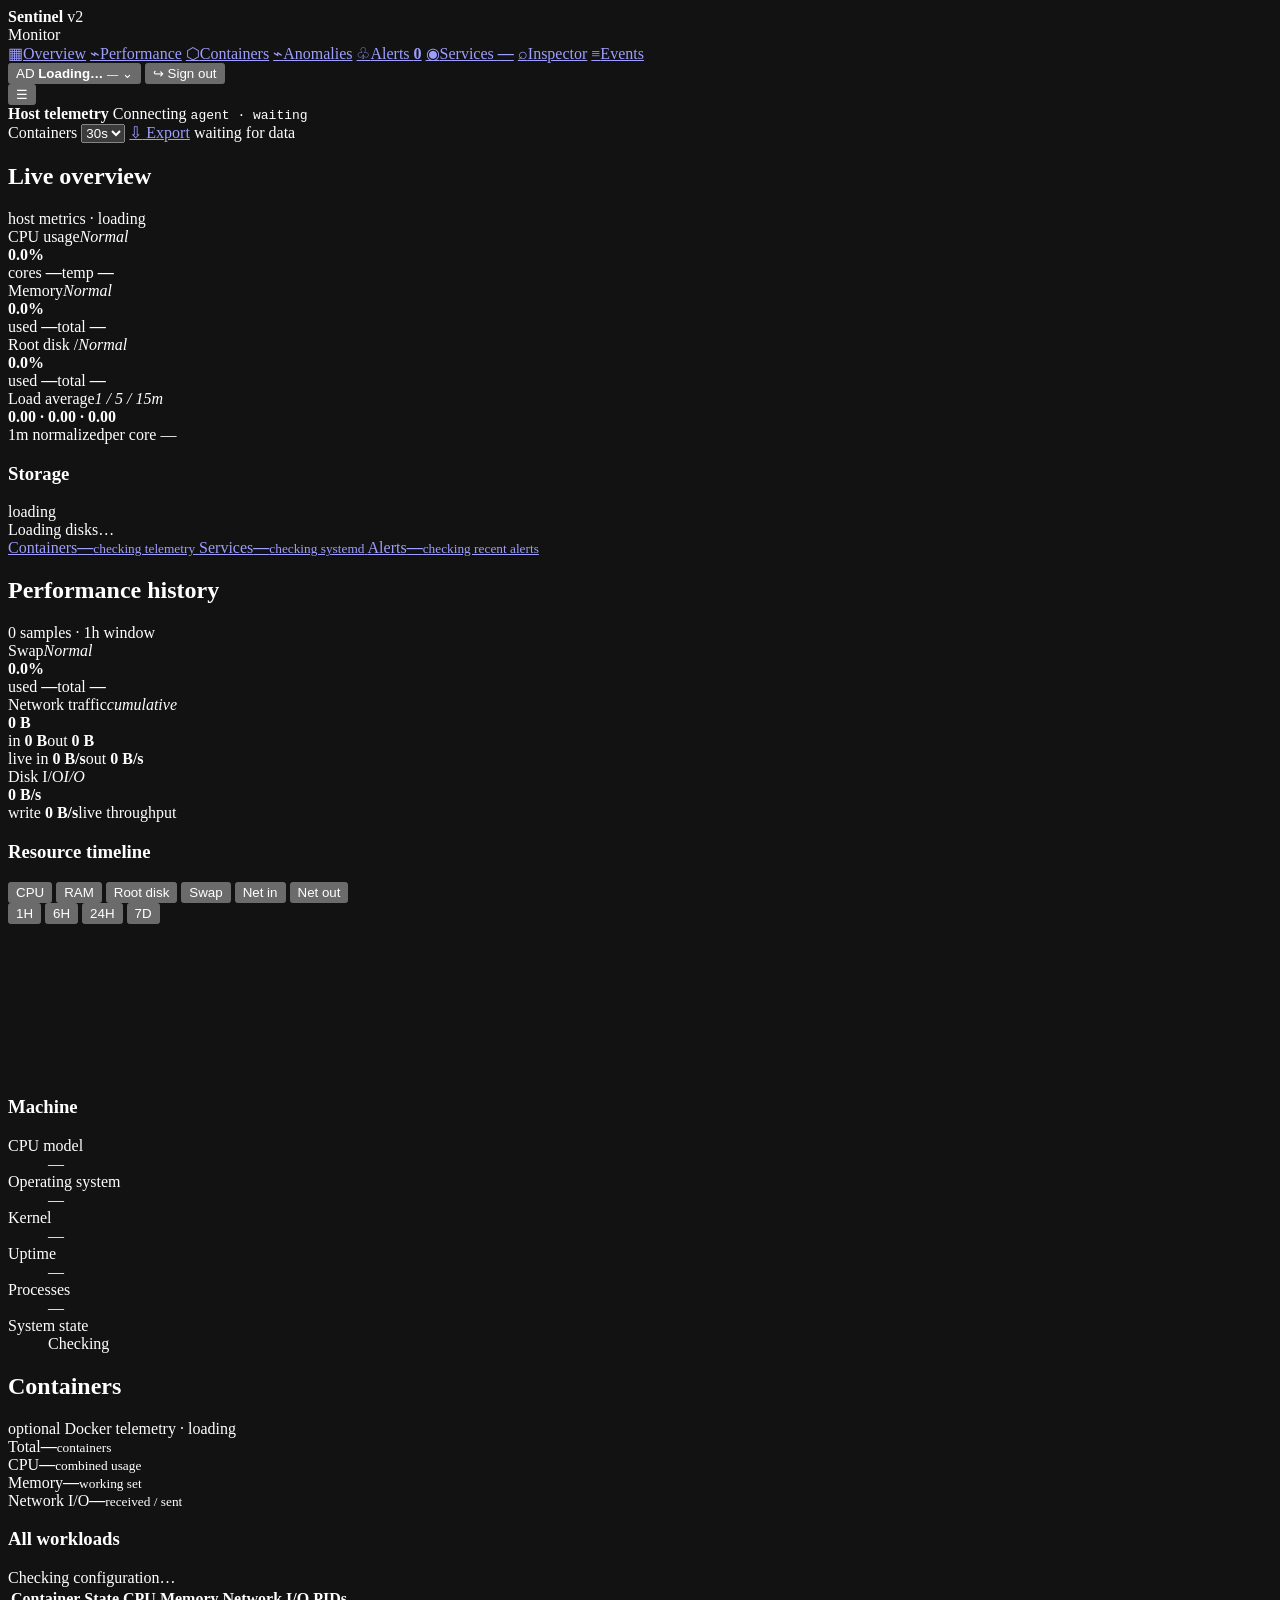
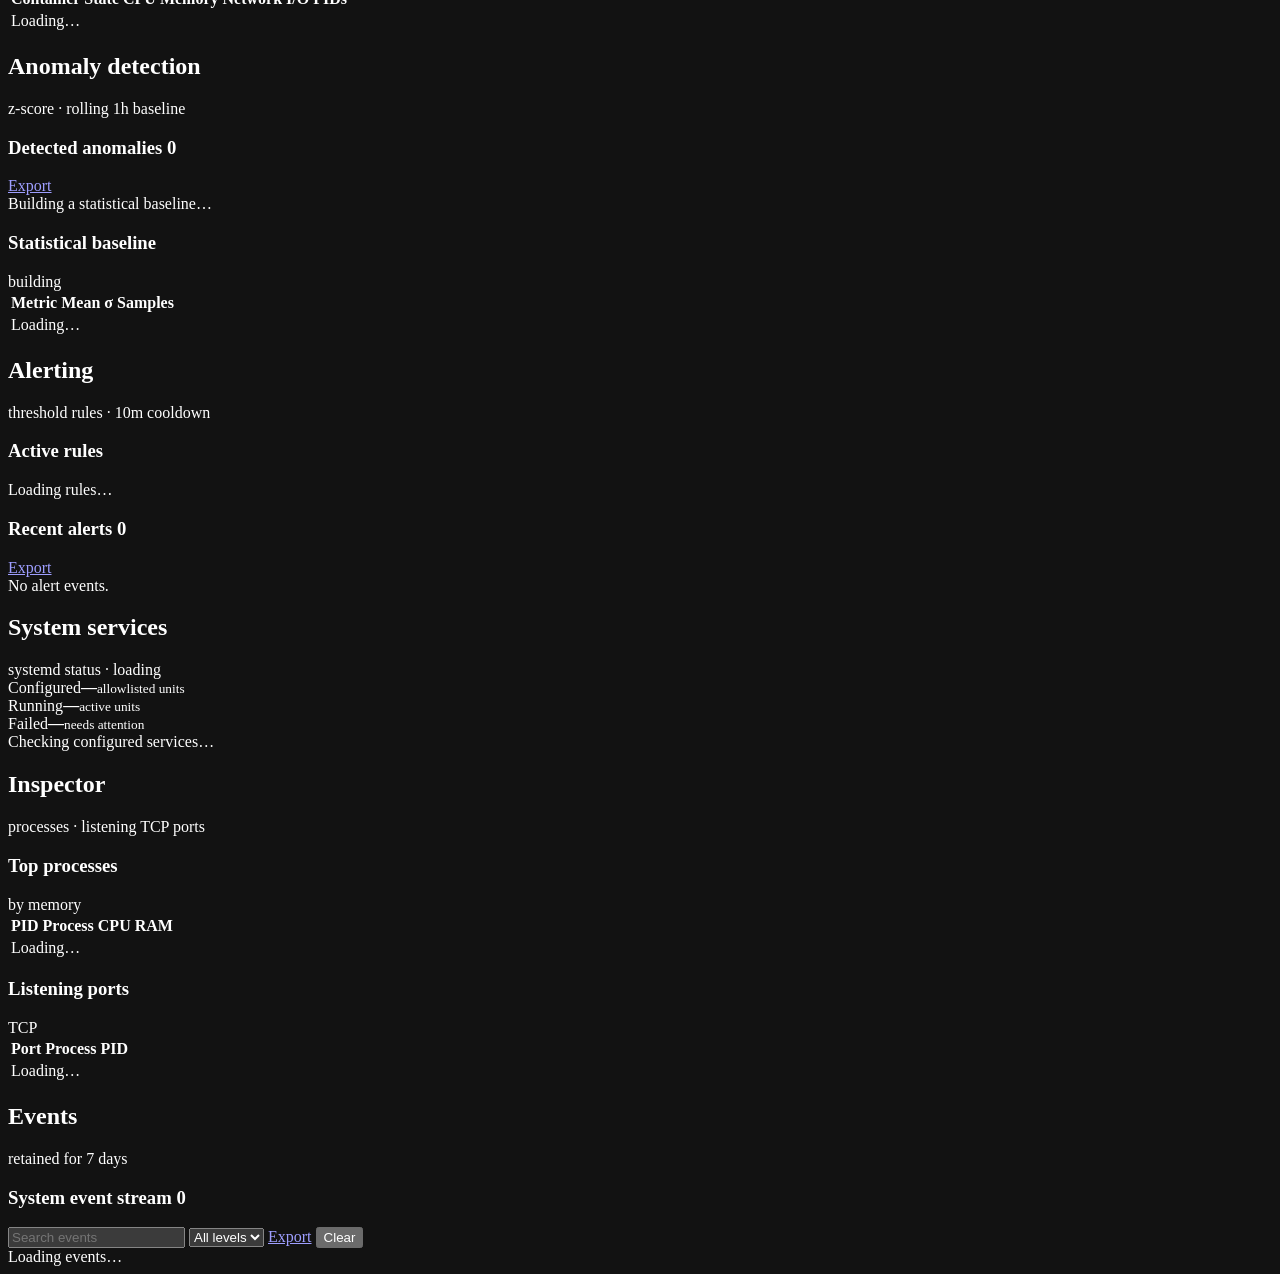
==== commit 49e85ced: "update ui storage [main]" ====
--- a/web/index.html
+++ b/web/index.html
@@ -105,13 +105,17 @@
                     </div>
 
                     <article class="panel storage-panel">
-                        <div class="panel-heading"><h3>Storage · mounted disks</h3><span id="filesystemState">loading</span></div>
-                        <div class="table-scroll">
-                            <table class="storage-table">
-                                <thead><tr><th>Mount / device</th><th>Filesystem</th><th>Size</th><th>Used</th><th>Available</th><th>Usage</th></tr></thead>
-                                <tbody id="filesystemTable"><tr><td colspan="6">Loading…</td></tr></tbody>
-                            </table>
-                        </div>
+                        <div class="panel-heading"><h3>Storage</h3><span id="filesystemState">loading</span></div>
+                        <div class="storage-disks" id="filesystemCards"><div class="empty-state">Loading disks…</div></div>
+                        <details class="storage-system" id="filesystemSystem" hidden>
+                            <summary>System partitions <span id="filesystemSystemCount"></span></summary>
+                            <div class="table-scroll">
+                                <table class="storage-table">
+                                    <thead><tr><th>Mount / device</th><th>Filesystem</th><th>Size</th><th>Used</th><th>Available</th><th>Usage</th></tr></thead>
+                                    <tbody id="filesystemTable"></tbody>
+                                </table>
+                            </div>
+                        </details>
                     </article>
 
                     <div class="overview-status-grid" aria-label="Operational summary">
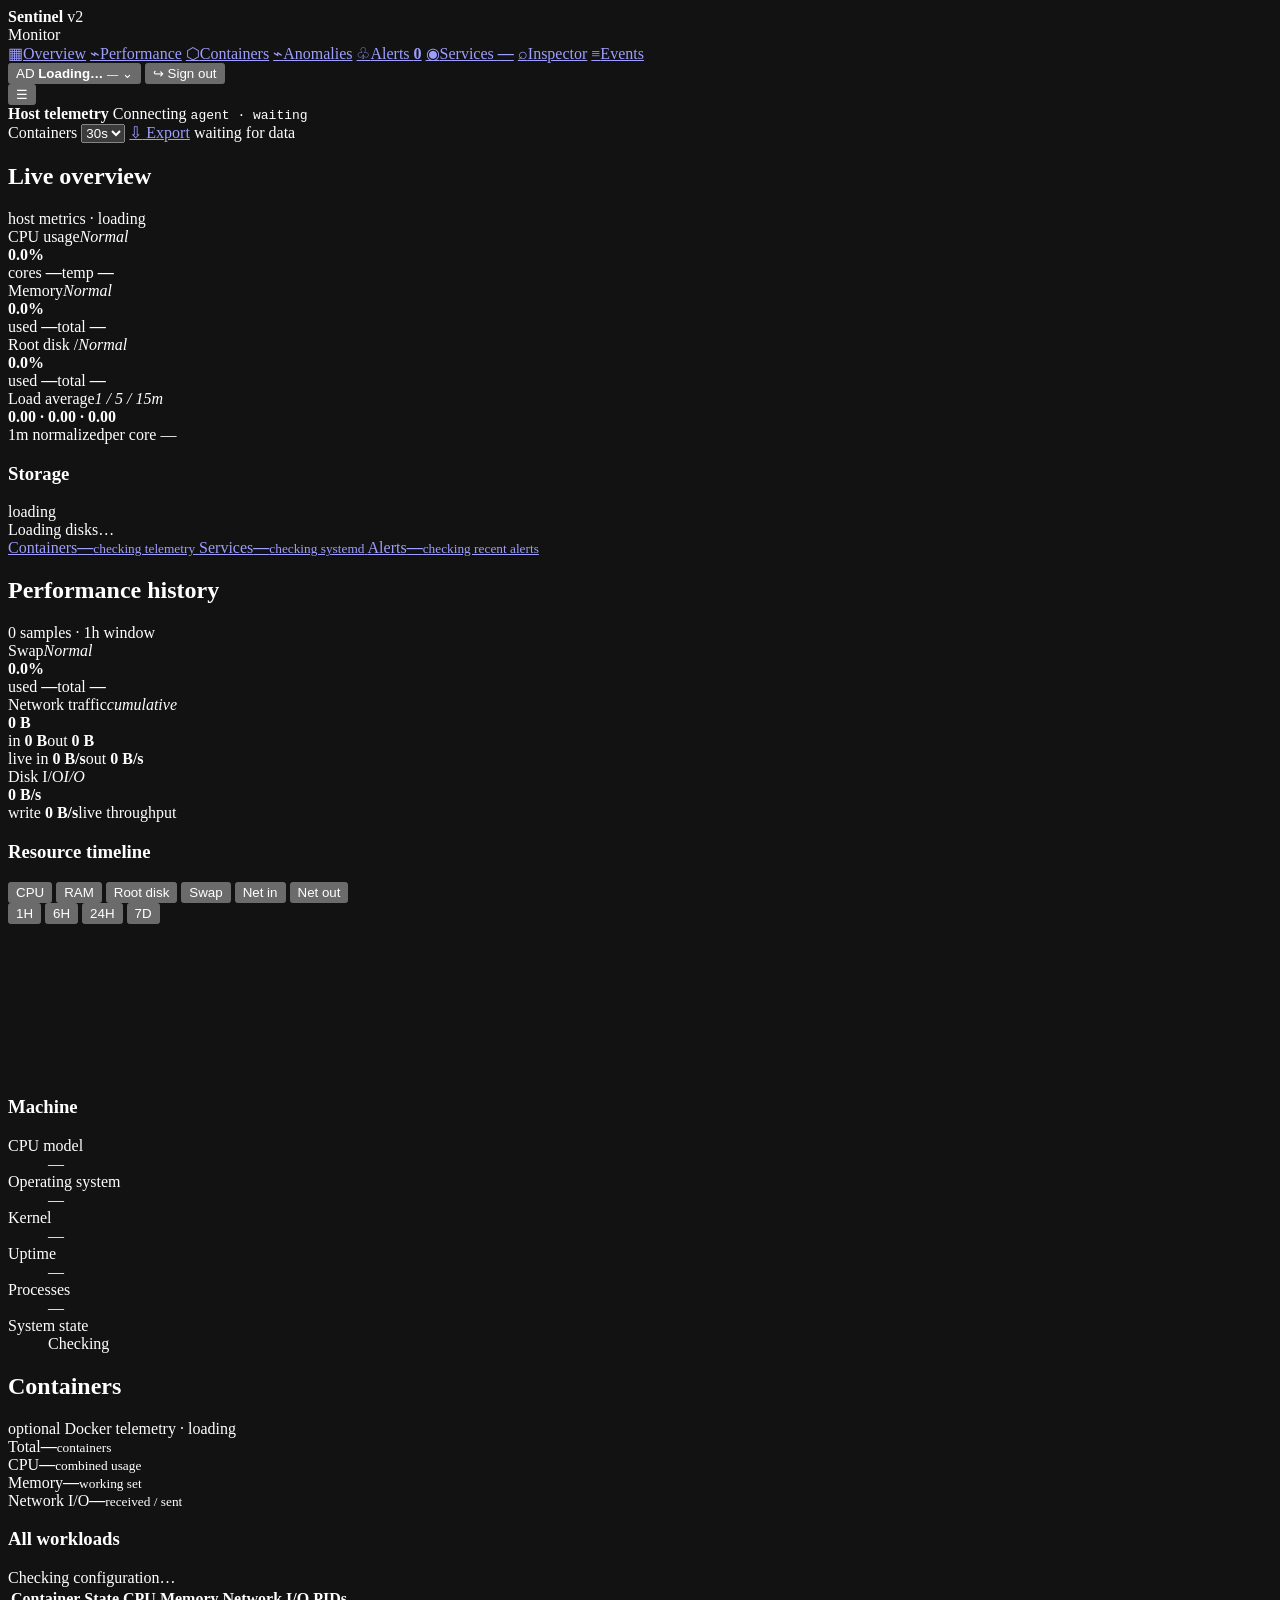
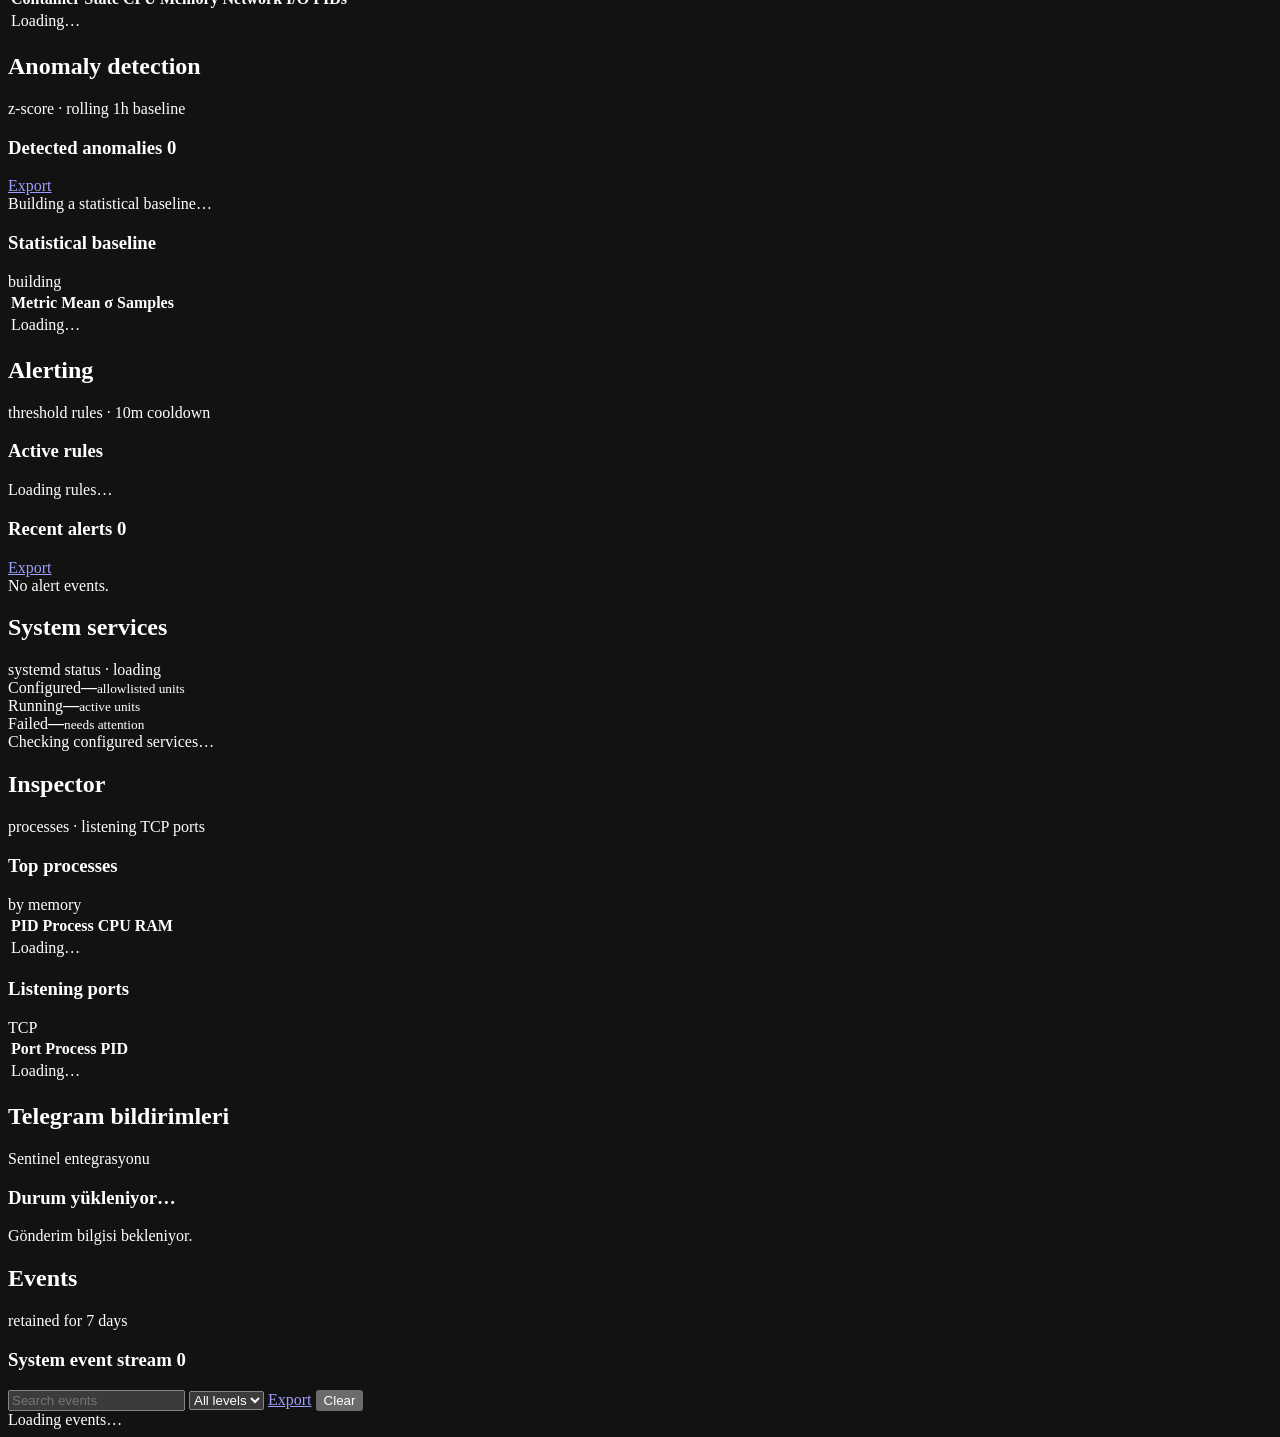
==== commit 82a93257: "added telegram notificatoin [main]" ====
--- a/web/index.html
+++ b/web/index.html
@@ -312,6 +312,22 @@
                     </div>
                 </section>
 
+                <section class="dashboard-section" id="notifications">
+                    <div class="section-title"><h2>Telegram bildirimleri</h2><span>Sentinel entegrasyonu</span></div>
+                    <article class="panel">
+                        <div class="panel-heading">
+                            <h3 id="telegramState">Durum yükleniyor…</h3>
+                            <button class="text-action" id="telegramTest" type="button" hidden>Test bildirimi gönder</button>
+                        </div>
+                        <div class="event-list" aria-live="polite">
+                            <p id="telegramDelivery">Gönderim bilgisi bekleniyor.</p>
+                            <p id="telegramHealth"></p>
+                            <p id="telegramSSH"></p>
+                            <p id="telegramTestResult"></p>
+                        </div>
+                    </article>
+                </section>
+
                 <section class="dashboard-section" id="events">
                     <div class="section-title"><h2>Events</h2><span>retained for 7 days</span></div>
                     <article class="panel">
